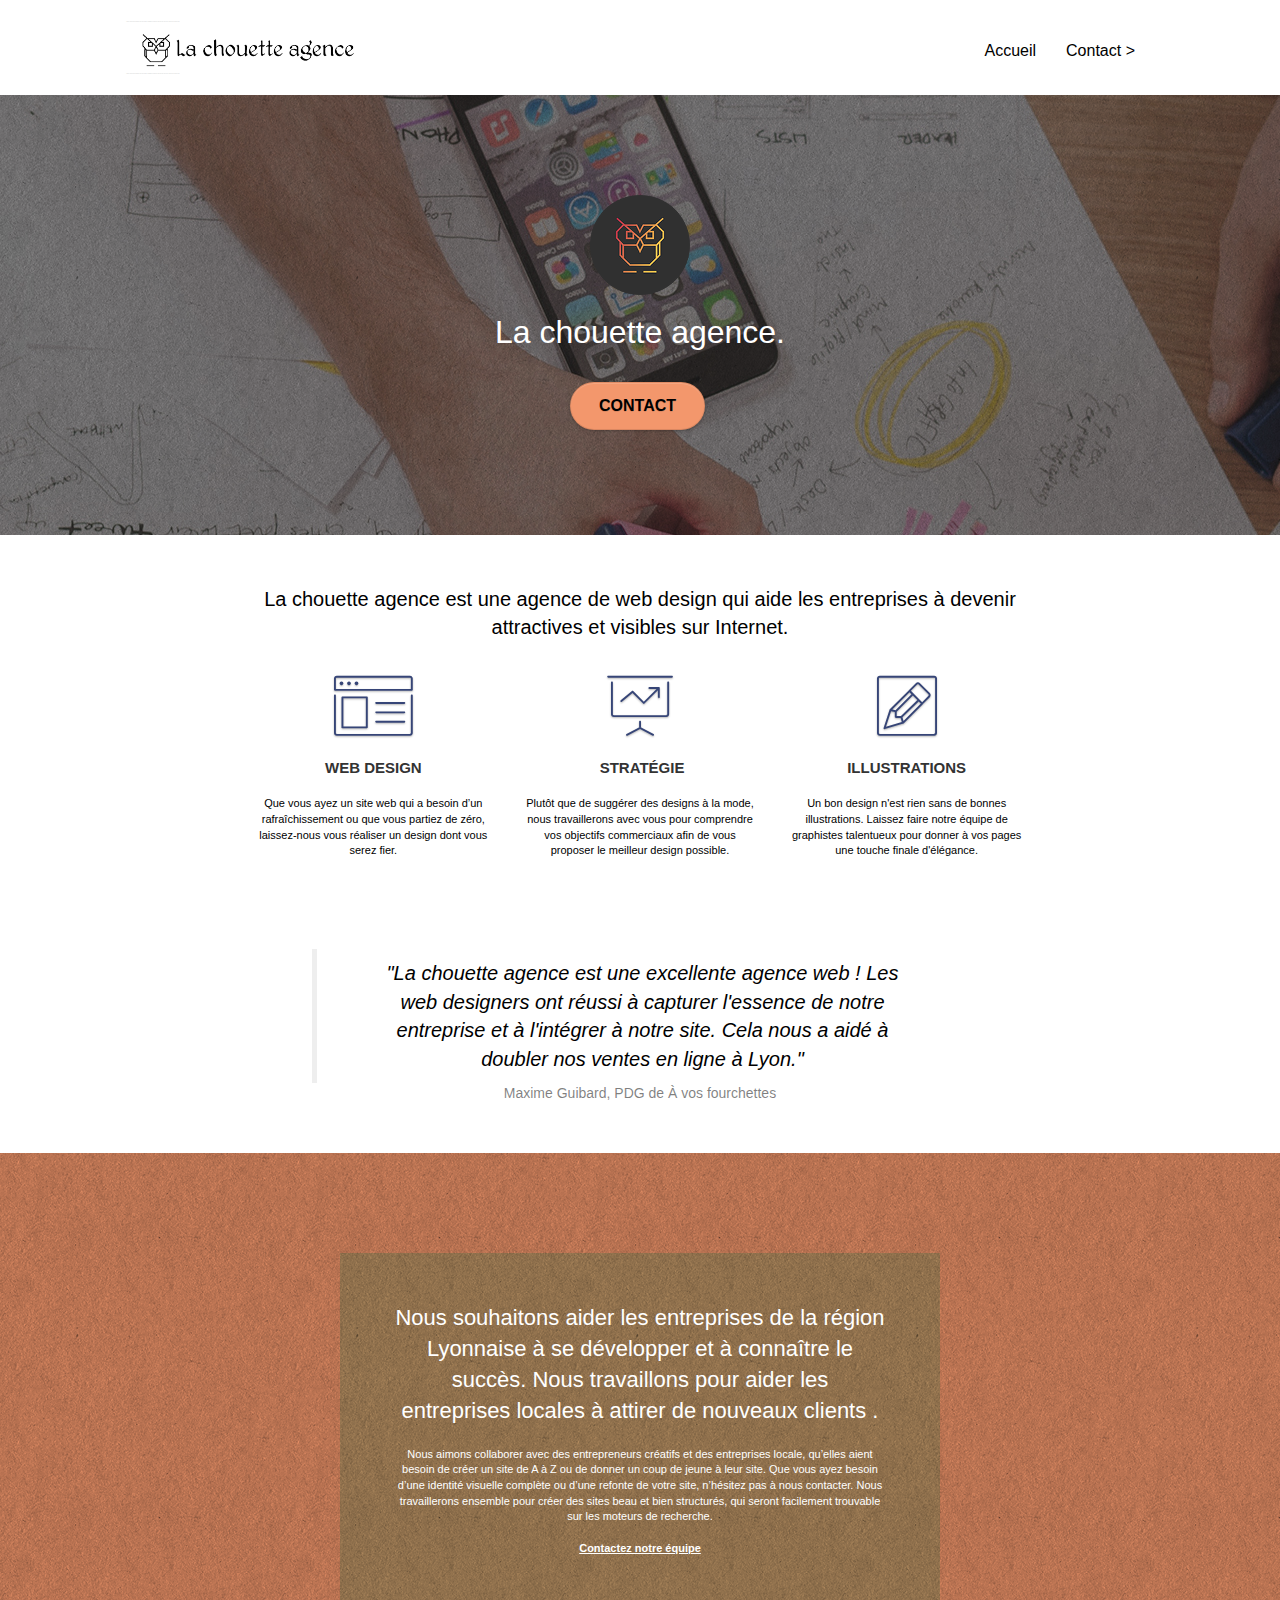
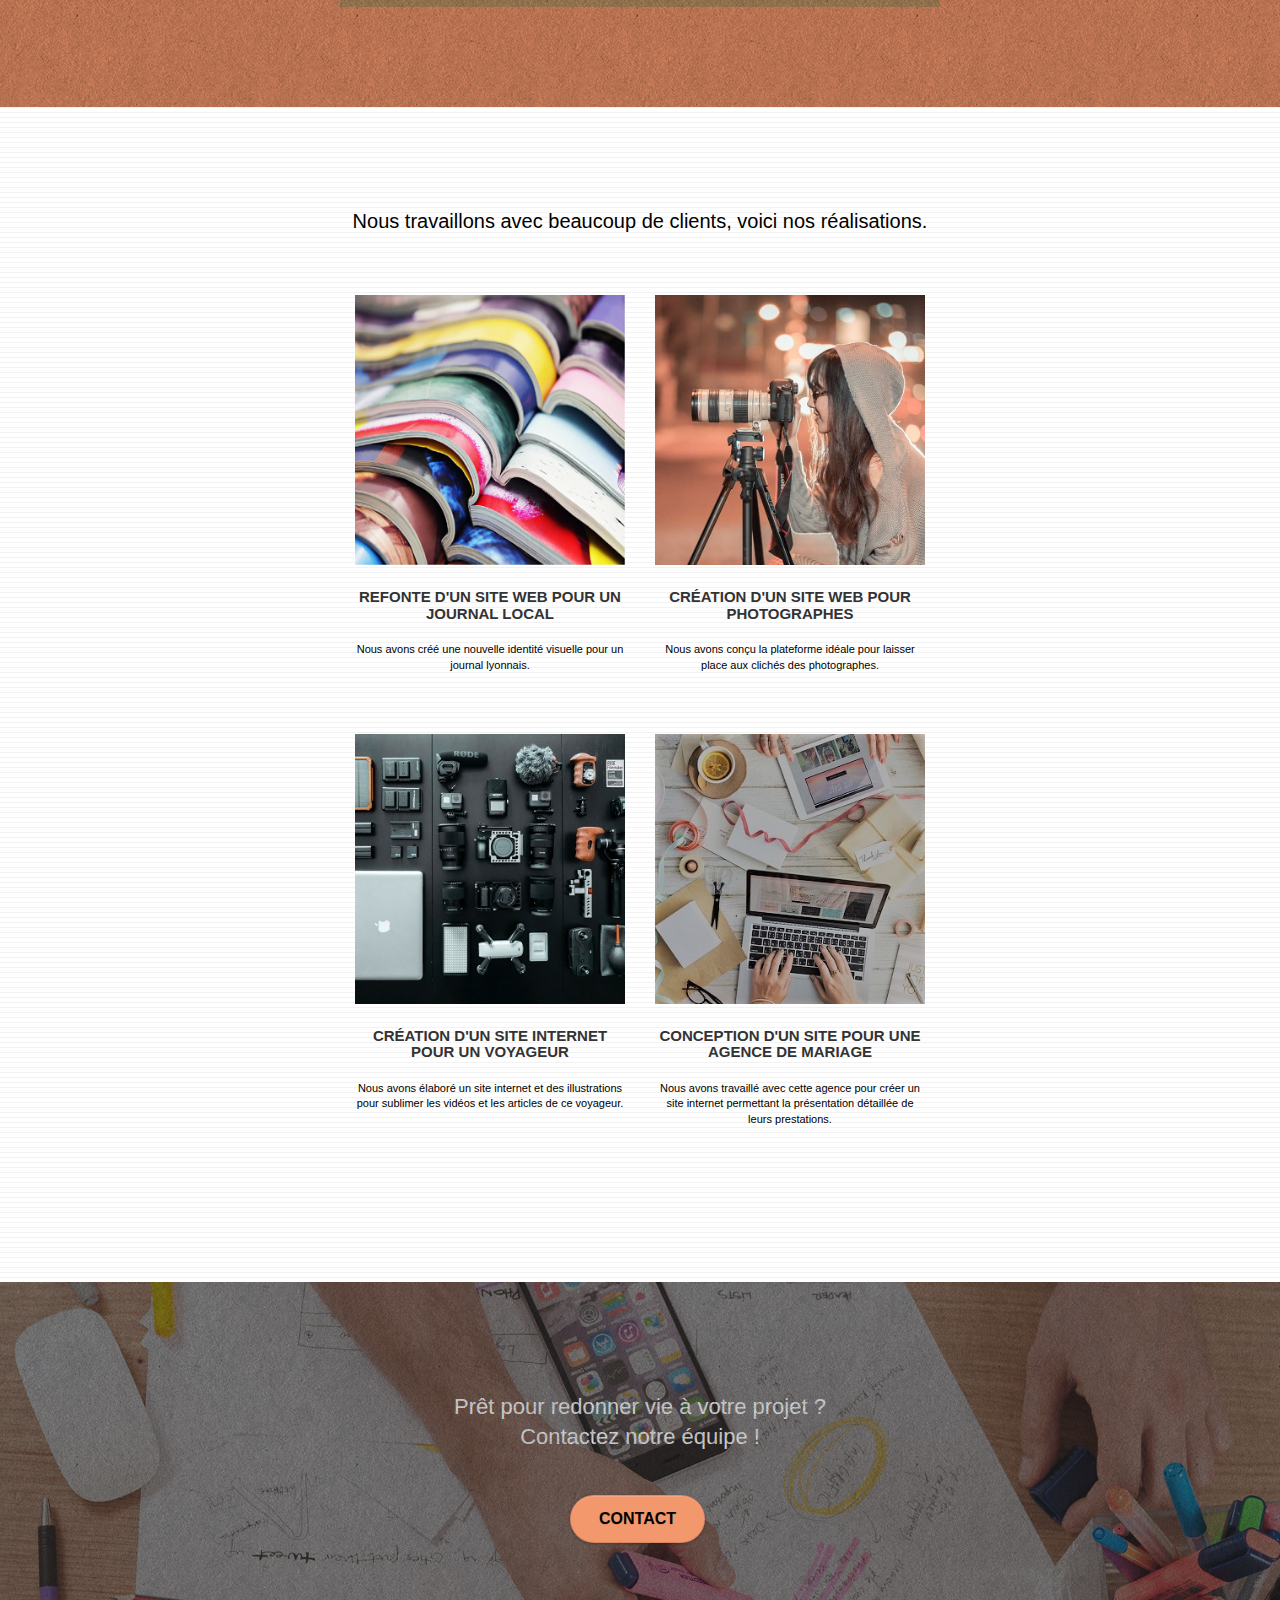
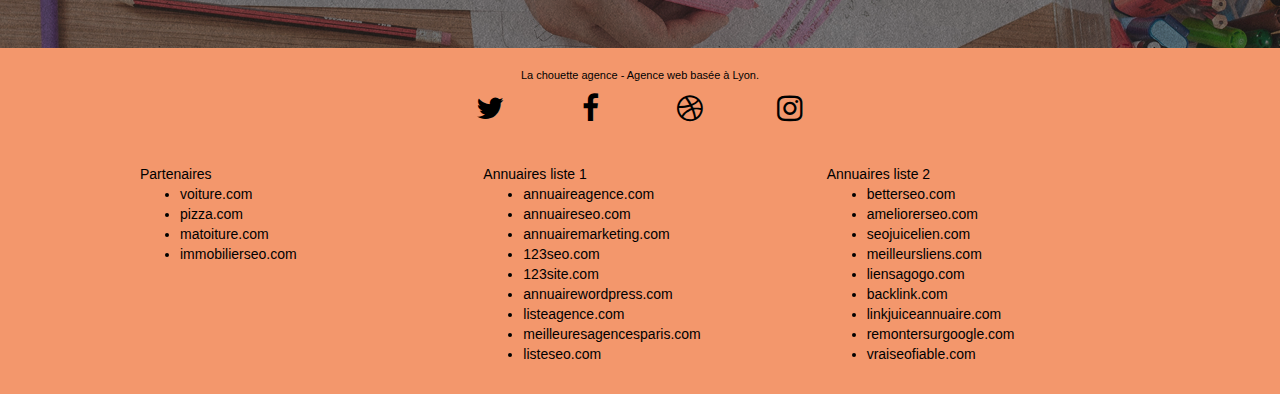
==== index.html @ b91cc6d4 "Correction de contraste entre l'arriere plan et le premier plan" ====
<!doctype html>
<html lang="fr">
<head>
    <meta charset="utf-8">
    <meta name="keywords" content="seo, google, site web, site internet, agence design paris, agence design, agence design,agence design,agence design,agence design,agence design,agence design,agence design,agence design">
    <meta name="description" content="">
    <meta name="viewport" content="width=device-width, initial-scale=1.0, viewport-fit=cover">
    <link rel="shortcut icon" type="image/png" href="favicon.jpg">
    
	<link rel="stylesheet" type="text/css" href="./css/bootstrap.css">
	<link rel="stylesheet" type="text/css" href="style.css">
	<link rel="stylesheet" type="text/css" href="./css/font-awesome.css">
	<link rel="stylesheet" type="text/css" href="./css/et-line.css">
	
    
	<script src="./js/jquery-2.1.0.js"></script>
	<script src="./js/bootstrap.js"></script>
	<script src="./js/blocs.js"></script>
	<script src="./js/jquery.touchSwipe.js" defer></script>
	<script src="./js/gmaps.js"></script>

    <title>Présentation</title>

    
<!-- Analytics -->
 
<!-- Analytics END -->
    
</head>
<body>
<!-- Principal conteneur -->
<div class="page-container">
    
<!-- bloc-0 -->
<div class="bloc bgc-white l-bloc " id="bloc-0">
	<div class="container bloc-sm">

		<nav class="navbar row">
			<div class="navbar-header">
				<div class="keywords" style="color:#cccccc;font-size:1px;">Agence web à paris, stratégie web, web design, illustrations, design de site web, site web, web, internet, site internet, site</div>
				<a class="navbar-brand" href="index.html"><img src="img/la-chouette-agence.png" alt="Logo et titre La chouette agence" height="40" /></a>
				<div class="keywords" style="color:#cccccc;font-size:1px;">Agence web à paris, stratégie web, web design, illustrations, design de site web, site web, web, internet, site internet, site</div>
				<button id="nav-toggle" type="button" class="ui-navbar-toggle navbar-toggle" data-toggle="collapse" data-target=".navbar-1">
					<span class="sr-only">Toggle navigation</span><span class="icon-bar"></span><span class="icon-bar"></span><span class="icon-bar"></span>
				</button>
			</div>
			<div class="collapse navbar-collapse navbar-1 special-dropdown-nav">
				<ul class="site-navigation nav navbar-nav">
					<li>
						<a href="index.html">Accueil</a>
					</li>
					<li>
						<a href="page2.html">Contact &gt;</a>
					</li>
				</ul>
			</div>
		</nav>
	</div>
</div>
<!-- bloc-0 END -->

<!-- bloc-1-presentation -->
<div class="bloc bgc-dark-slate-blue bg-banniere d-bloc bg-t-edge bloc-bg-texture texture-paper b-parallax" id="bloc-1-hero">
	<div class="container bloc-lg">
		<div class="row tight-width-whitespace">
			<div class="col-sm-12">
				<img src="img/logo.png" class="center-block image-resize-mode" alt="Logo : chouette en dégradé orange jaune sur fond noir" />
				<h1 class="text-center hero-bloc-text tc-white ">
					La chouette agence.
				</h1>
				<div class="text-center">
					<a href="page2.html" class="btn btn-lg btn-clean btn-rd cta-hero btn-atomic-tangerine" id="cta-hero">Contact</a>
				</div>
			</div>
		</div>
	</div>
</div>
<!-- bloc-1-presentation END -->

<!-- bloc-2-services -->
<div class="bloc bgc-white l-bloc" id="bloc-2-services">
	<div class="container bloc-md">
		<div class="row">
			<div class="col-sm-12 text-center">
				<p class="text-center text-gras">
					La chouette agence est une agence de web design qui aide les entreprises à devenir attractives et visibles sur Internet.
				</p>
			</div>
		</div>
		<div class="row voffset-lg med-width-whitespace">
			<div class="col-sm-4">
				<div class="text-center">
					<span class="et-icon-browser sm-shadow icon-dark-slate-blue icons icon-lg"></span>
				</div>
				<h3 class="mg-md text-center">
					Web design
				</h3>
				<p class="text-center ">
					Que vous ayez un site web qui a besoin d&rsquo;un rafraîchissement ou que vous partiez de zéro, laissez-nous vous réaliser un design dont vous serez fier.
				</p>
			</div>
			<div class="col-sm-4">
				<div class="text-center">
					<span class="et-icon-presentation sm-shadow icon-dark-slate-blue icons icon-lg"></span>
				</div>
				<h3 class="mg-md text-center">
					&nbsp;Stratégie
				</h3>
				<p class="text-center ">
					Plutôt que de suggérer des designs à la mode, nous travaillerons avec vous pour comprendre vos objectifs commerciaux afin de vous proposer le meilleur design possible.<br>
				</p>
			</div>
			<div class="col-sm-4">
				<div class="text-center">
					<span class="et-icon-edit sm-shadow icon-dark-slate-blue icons icon-lg"></span>
				</div>
				<h3 class="mg-md text-center">
					Illustrations
				</h3>
				<p class="text-center ">
					Un bon design n'est rien sans de bonnes illustrations. Laissez faire notre équipe de graphistes talentueux pour donner à vos pages une touche finale d'élégance.
				</p>
			</div>
		</div>
		<div class="row voffset-lg voffset">
			<figure class="col-xs-12 col-md-8 col-md-offset-2 text-center">
				<blockquote class = "mini">
					<p class="text-gras text-italic">
						"La chouette agence est une excellente agence web ! Les web designers ont réussi à capturer l'essence de notre entreprise et à l'intégrer à notre site. Cela nous a aidé à doubler nos ventes en ligne à Lyon."
					</p>
				</blockquote>
				<figcaption>
					Maxime Guibard, PDG de À vos fourchettes
				</figcaption>
			</figure>
		</div>
	</div>
</div>
<!-- bloc-2-services END -->

<!-- bloc-3-what-i-do -->
<div class="bloc tc-white bgc-atomic-tangerine bg-presentation d-bloc bloc-bg-texture texture-paper b-parallax" id="bloc-3-what-i-do">
	<div class="container bloc-lg">
		<div class="row tight-width-whitespace black-background">
			<div class="col-sm-12">
				<h2 class="mg-md text-center tc-white">
					Nous souhaitons aider les entreprises de la région Lyonnaise à se développer et à connaître le succès. Nous travaillons pour aider les entreprises locales à attirer de nouveaux clients .<br>
				</h2>
				<p class="text-center white">
					Nous aimons collaborer avec des entrepreneurs créatifs et des entreprises locale, qu’elles aient besoin de créer un site de A à Z ou de donner un coup de jeune à leur site. Que vous ayez besoin d’une identité visuelle complète ou d’une refonte de votre site, n’hésitez pas à nous contacter. Nous travaillerons ensemble pour créer des sites beau et bien structurés, qui seront facilement trouvable sur les moteurs de recherche. <br><br><a class="ltc-white bold-link" href="page2.html">Contactez notre équipe</a><br>
				</p>
			</div>
		</div>
	</div>
</div>
<!-- bloc-3-what-i-do END -->

<!-- bloc-4-portfolio -->
<div class="bloc bgc-white bg-lines-h2-bg bg-repeat l-bloc" id="bloc-4-portfolio">
	<div class="container bloc-lg">
		<div class="row">
			<div class="col-sm-12 text-center">
				<p class="text-gras">
					Nous travaillons avec beaucoup de clients, voici nos réalisations.
				</p>
			</div>
		</div>
		<div class="row tight-width-whitespace portfolio-row">
			<div class="col-sm-6">
				<a href="#" data-lightbox="img/1.jpg" data-gallery-id="gallery-1" data-caption="Refonte d'un site web pour un journal local" data-frame="snapshot-lb"><img src="img/1.jpg" alt="Image du site d'un journal représentant des revues ouvertes" class="img-responsive portfolio-thumb" /></a>
				<h3 class="mg-md text-center">
					Refonte d'un site web pour un journal local
				</h3>
				<p class="text-center">
					Nous avons créé une nouvelle identité visuelle pour un journal lyonnais.
				</p>
			</div>
			<div class="col-sm-6">
				<a href="#" data-lightbox="img/2.jpg" data-gallery-id="gallery-1" data-caption="Création d'un site web pour photographes" data-frame="snapshot-lb"><img src="img/2.jpg" class="img-responsive portfolio-thumb" alt="Image d'un site web pour photographes représentant une photograpge prenant un cliché" /></a>
				<h3 class="mg-md text-center">
					Création d'un site web pour photographes
				</h3>
				<p class="text-center">
					Nous avons conçu la plateforme idéale pour laisser place aux clichés des photographes.
				</p>
			</div>
		</div>
		<div class="row tight-width-whitespace portfolio-row">
			<div class="col-sm-6">
				<a href="#" data-lightbox="img/3.jpg" data-gallery-id="gallery-1" data-caption="Création d'un site internet pour un voyageur" data-frame="snapshot-lb"><img src="img/3.jpg" class="img-responsive portfolio-thumb" alt="Image d'un site web pour voyageur représentant une sacoche contenant divers appareils informatiques"/></a>
				<h3 class="mg-md text-center">
					Création d'un site internet pour un voyageur
				</h3>
				<p class="text-center">
					Nous avons élaboré un site internet et des illustrations pour sublimer les vidéos et les articles de ce voyageur.
				</p>
			</div>
			<div class="col-sm-6">
				<a href="#" data-lightbox="img/4.jpg" data-gallery-id="gallery-1" data-caption="Conception d'un site pour une agence de mariage" data-frame="snapshot-lb"><img src="img/4.jpg" class="img-responsive portfolio-thumb" alt="Image d'un site web pour agence de mariage représentant divers objets préparés pour un mariage" /></a>
				<h3 class="mg-md text-center">
					Conception d'un site pour une agence de mariage
				</h3>
				<p class="text-center">
					Nous avons travaillé avec cette agence pour créer un site internet permettant la présentation détaillée de leurs prestations.
				</p>
			</div>
		</div>
	</div>
</div>
<!-- bloc-4-portfolio END -->

<!-- bloc-5-cta -->
<div class="bloc bgc-dark-slate-blue bg-banniere d-bloc bloc-bg-texture texture-paper" id="bloc-5-cta">
	<div class="container bloc-lg">
		<div class="row">
			<h2 class="mg-md text-center tc-white">
				Prêt pour redonner vie à votre projet ?<br>Contactez notre équipe !
			</h2>
			<div class="col-sm-12 text-center">
				<a href="page2.html" class="btn btn-atomic-tangerine btn-clean btn-rd btn-lg cta-hero">Contact</a>
			</div>
		</div>
	</div>
</div>
<!-- bloc-5-cta END -->

<!-- Footer - bloc-8 -->
<div class="bloc bgc-atomic-tangerine d-bloc" id="bloc-8">
	<div class="container bloc-sm">
		<div class="row">
			<div class="col-sm-12">
				<p class="text-center black">
					La chouette agence - Agence web basée à Lyon.<br>
				</p>
				<div class="row row-no-gutters social">
					<div class="col-sm-3">
						<div class="text-center">
							<a class="social" href="index.html"><span class="fa fa-twitter icon-md"></span></a>
						</div>
					</div>
					<div class="col-sm-3">
						<div class="text-center">
							<a class="social" href="index.html"><span class="fa fa-facebook icon-md"></span></a>
						</div>
					</div>
					<div class="col-sm-3">
						<div class="text-center">
							<a class="social" href="index.html"><span class="fa fa-dribbble icon-md"></span></a>
						</div>
					</div>
					<div class="col-sm-3">
						<div class="text-center">
							<a class="social" href="index.html"><span class="fa fa-instagram icon-md"></span></a>
						</div>
					</div>
					<div class="keywords" style="color:#F3976C;">Agence web à paris, stratégie web, web design, illustrations, design de site web, site web, web, internet, site internet, site</div>
				</div>
				<div class="row">
					<div class="col-sm-4">
						Partenaires
							<ul>
								<li><a href="voiture.com">voiture.com</a></li>
								<li><a href="pizza.com">pizza.com</a></li>
								<li><a href="matoiture.com">matoiture.com</a></li>
								<li><a href="immobilierseo.com">immobilierseo.com</a></li>
							</ul>		
					</div>
					<div class="col-sm-4">
						Annuaires liste 1
						<ul>
							<li><a href="annuaireagence.com">annuaireagence.com</a></li>
							<li><a href="annuaireseo.com">annuaireseo.com</a></li>
							<li><a href="annuairemarketing.com">annuairemarketing.com</a></li>
							<li><a href="123seoture.com">123seo.com</a></li>
							<li><a href="123site.com">123site.com</a></li>
							<li><a href="annuairewordpress.com">annuairewordpress.com</a></li>
							<li><a href="listeagence.com">listeagence.com</a></li>
							<li><a href="meilleuresagencesparis.com">meilleuresagencesparis.com</a></li>
							<li><a href="listeseo.com">listeseo.com</a></li>
						</ul>
					</div>
					<div class="col-sm-4">
						Annuaires liste 2
						<ul>
							<li><a href="betterseo.com">betterseo.com</a></li>
							<li><a href="ameliorerseo.com">ameliorerseo.com</a></li>
							<li><a href="seojuicelien.com">seojuicelien.com</a></li>
							<li><a href="meilleursliens.com">meilleursliens.com</a></li>
							<li><a href="liensagogo.com">liensagogo.com</a></li>
							<li><a href="backlink.com">backlink.com</a></li>
							<li><a href="linkjuiceannuaire.com">linkjuiceannuaire.com</a></li>
							<li><a href="remontersurgoogle.com">remontersurgoogle.com</a></li>
							<li><a href="vraiseofiable.com">vraiseofiable.com</a></li>
						</ul>
					</div>
				</div>
			</div>
		</div>
	</div>
</div>
<!-- Footer - bloc-8 END -->

</div>
<!-- Principal conteneur END -->
    

</body>
</html>
---- style.css ----
body {
    margin: 0;
    padding: 0;
    background: #FFF;
    overflow-x: hidden;
    -webkit-font-smoothing: antialiased;
    -moz-osx-font-smoothing: grayscale;
}

a,
button {
    transition: all .3s ease-in-out;
    outline: none!important;
}

a:hover {
    text-decoration: none;
    cursor: pointer;
}

#page-loading-blocs-notifaction {
    position: fixed;
    top: 0;
    bottom: 0;
    width: 100%;
    z-index: 100000;
    background: #FFFFFF url("img/pageload-spinner.gif") no-repeat center center;
}

.bloc {
    width: 100%;
    clear: both;
    background: 50% 50% no-repeat;
    padding: 0 50px;
    -webkit-background-size: cover;
    -moz-background-size: cover;
    -o-background-size: cover;
    background-size: cover;
    position: relative;
}

.bloc .container {
    padding-left: 0;
    padding-right: 0;
}

.bloc-lg {
    padding: 100px 50px;
}

.bloc-md {
    padding: 50px;
}

.bloc-sm {
    padding: 20px 50px;
}

.bg-center,
.bg-l-edge,
.bg-r-edge,
.bg-t-edge,
.bg-b-edge,
.bg-tl-edge,
.bg-bl-edge,
.bg-tr-edge,
.bg-br-edge,
.bg-repeat {
    -webkit-background-size: auto!important;
    -moz-background-size: auto!important;
    -o-background-size: auto!important;
    background-size: auto!important;
}

.bg-repeat {
    background: repeat;
}

.bg-t-edge {
    background: top no-repeat;
}

.bloc-bg-texture::before {
    content: "";
    background-size: 2px 2px;
    position: absolute;
    top: 0;
    bottom: 0;
    left: 0;
    right: 0;
}

.texture-paper::before {
    background: url("img/texture-paper.png");
    background-size: 280px 280px;
}

.b-parallax {
    background-attachment: fixed;
}

.d-bloc {
    color: rgba(0, 0, 0, 1);
}

.d-bloc button:hover {
    color: rgba(255, 255, 255, .9);
}

.d-bloc .icon-round,
.d-bloc .icon-square,
.d-bloc .icon-rounded,
.d-bloc .icon-semi-rounded-a,
.d-bloc .icon-semi-rounded-b {
    border-color: rgba(255, 255, 255, .9);
}

.d-bloc .divider-h span {
    border-color: rgba(255, 255, 255, .2);
}

.d-bloc .a-btn,
.d-bloc .navbar a,
.d-bloc .navbar-brand,
.d-bloc a .icon-sm,
.d-bloc a .icon-md,
.d-bloc a .icon-lg,
.d-bloc a .icon-xl,
.d-bloc h1 a,
.d-bloc h2 a,
.d-bloc h3 a,
.d-bloc h4 a,
.d-bloc h5 a,
.d-bloc h6 a,
.d-bloc p a {
    color: rgba(0, 0, 0, 1);
}

.d-bloc .a-btn:hover,
.d-bloc .navbar a:hover,
.d-bloc .navbar-brand:hover,
.d-bloc a:hover .icon-sm,
.d-bloc a:hover .icon-md,
.d-bloc a:hover .icon-lg,
.d-bloc a:hover .icon-xl,
.d-bloc h1 a:hover,
.d-bloc h2 a:hover,
.d-bloc h3 a:hover,
.d-bloc h4 a:hover,
.d-bloc h5 a:hover,
.d-bloc h6 a:hover,
.d-bloc p a:hover {
    color: rgba(0,28,173,1);
}

.d-bloc .navbar-toggle .icon-bar {
    background: rgba(255, 255, 255, 1);
}

.d-bloc .btn-wire,
.d-bloc .btn-wire:hover {
    color: rgba(255, 255, 255, 1);
    border-color: rgba(255, 255, 255, 1);
}

.d-bloc .panel {
    color: rgba(0, 0, 0, .5);
}

.d-bloc .panel button:hover {
    color: rgba(0, 0, 0, .7);
}

.d-bloc .panel icon {
    border-color: rgba(0, 0, 0, .7);
}

.d-bloc .panel .divider-h span {
    border-color: rgba(0, 0, 0, .1);
}

.d-bloc .panel .a-btn {
    color: rgba(0, 0, 0, .6);
}

.d-bloc .panel .a-btn:hover {
    color: rgba(0, 0, 0, 1);
}

.d-bloc .panel .btn-wire,
.d-bloc .panel .btn-wire:hover {
    color: rgba(0, 0, 0, .7);
    border-color: rgba(0, 0, 0, .3);
}

.d-bloc .panel,
.l-bloc {
    color: rgba(0, 0, 0, .5);
}

.d-bloc .panel button:hover,
.l-bloc button:hover {
    color: rgba(0, 0, 0, .7);
}

.l-bloc .icon-round,
.l-bloc .icon-square,
.l-bloc .icon-rounded,
.l-bloc .icon-semi-rounded-a,
.l-bloc .icon-semi-rounded-b {
    border-color: rgba(0, 0, 0, .7);
}

.d-bloc .panel .divider-h span,
.l-bloc .divider-h span {
    border-color: rgba(0, 0, 0, .1);
}

.d-bloc .panel .a-btn,
.l-bloc .a-btn,
.l-bloc .navbar a,
.l-bloc .navbar-brand,
.l-bloc a .icon-sm,
.l-bloc a .icon-md,
.l-bloc a .icon-lg,
.l-bloc a .icon-xl,
.l-bloc h1 a,
.l-bloc h2 a,
.l-bloc h3 a,
.l-bloc h4 a,
.l-bloc h5 a,
.l-bloc h6 a,
.l-bloc p a {
    color: rgba(0, 0, 0, .6);
}

.d-bloc .panel .a-btn:hover,
.l-bloc .a-btn:hover,
.l-bloc .navbar a:hover,
.l-bloc .navbar-brand:hover,
.l-bloc a:hover .icon-sm,
.l-bloc a:hover .icon-md,
.l-bloc a:hover .icon-lg,
.l-bloc a:hover .icon-xl,
.l-bloc h1 a:hover,
.l-bloc h2 a:hover,
.l-bloc h3 a:hover,
.l-bloc h4 a:hover,
.l-bloc h5 a:hover,
.l-bloc h6 a:hover,
.l-bloc p a:hover {
    color: rgba(0, 0, 0, 1);
}

.l-bloc .navbar-toggle .icon-bar {
    color: rgba(0, 0, 0, .6);
}

.d-bloc .panel .btn-wire,
.d-bloc .panel .btn-wire:hover,
.l-bloc .btn-wire,
.l-bloc .btn-wire:hover {
    color: rgba(0, 0, 0, .7);
    border-color: rgba(0, 0, 0, .3);
}

.voffset {
    margin-top: 30px;
}

.voffset-lg {
    margin-top: 80px;
}

.row-no-gutters {
    margin-right: 0;
    margin-left: 0;
}

.row.row-no-gutters > [class^="col-"],
.row.row-no-gutters > [class*=" col-"] {
    padding-right: 0;
    padding-left: 0;
}

#bloc-1-hero h1 {
    font-size: 32px;
}

.navbar {
    margin-bottom: 0;
    z-index: 1;
}

.navbar-brand {
    height: auto;
    padding: 3px 15px;
    font-size: 25px;
    font-weight: normal;
    font-weight: 600;
    line-height: 44px;
}

.navbar-brand img {
    max-height: 200px;
    margin: 0 5px 0 0;
    display: inline;
}

.navbar-brand img[src$=svg] {
    min-width: 100px;
}

.nav-center .navbar-brand img {
    margin: 0;
}

.navbar .nav {
    padding-top: 2px;
    margin-right: -16px;
    float: right;
    z-index: 1;
}

.nav > li {
    float: left;
    margin-top: 4px;
    font-size: 16px;
}

.navbar-nav .open .dropdown-menu > li > a {
    text-align: inherit;
}

.nav > li a:hover,
.nav > li a:focus {
    background: transparent;
}

.navbar-toggle {
    margin: 10px 10px 0 0;
    border: 0px;
}

.navbar-toggle:hover {
    background: transparent!important;
}

.navbar-toggle .icon-bar {
    background-color: rgba(0, 0, 0, .5);
    width: 26px;
}

.nav-invert .navbar .nav {
    float: left;
}

.nav-invert .navbar-header,
.nav-invert .navbar-brand {
    float: right;
    position: relative;
    z-index: 2;
}

@media (min-width: 768px) {
    .site-navigation {
        position: absolute;
        top: 50%;
        right: 20px;
        transform: translate(0, -50%);
        -webkit-transform: translateY(-50%);
    }
    .nav > li .dropdown-menu a,
    .nav > li .dropdown-menu a:hover {
        color: #484848;
    }
    .nav-invert .site-navigation {
        left: 0;
        right: 0;
    }
    .nav-center {
        text-align: center;
    }
    .nav-center .navbar-header {
        width: 100%;
    }
    .nav-center .navbar-header,
    .nav-center .navbar-brand,
    .nav-center .nav > li {
        float: none;
        display: inline-block;
    }
    .nav-center .site-navigation {
        position: relative;
        width: 100%;
        right: 0;
        margin-right: 0px;
        margin-top: 20px;
    }
    .nav-center.mini-nav .navbar-toggle {
        float: none;
        margin: 10px auto 0;
    }
}

.nav > li > .dropdown a {
    background: none!important;
    display: block;
    padding: 14px 15px;
}

nav .caret {
    margin: 0 5px;
}

.dropdown-menu .dropdown-menu {
    top: -8px;
    left: 100%;
}

.dropdown-menu .dropmenu-flow-right {
    top: 100%;
    left: 0;
    margin-left: -1px;
    border-top-left-radius: 0;
    border-top-right-radius: 0;
}

.dropdown-menu .dropdown span {
    border: 4px solid black;
    border-top-color: transparent;
    border-right-color: transparent;
    border-bottom-color: transparent;
    margin: 6px -5px 0 0!important;
    float: right;
}

.mg-md {
    margin-top: 10px;
    margin-bottom: 20px;
}

.mg-lg {
    margin-top: 10px;
    margin-bottom: 40px;
}

.btn {
    margin: 0 5px 5px 0;
}

.btn.pull-right {
    margin: 0 0 5px 5px;
}

.btn-d,
.btn-d:hover,
.btn-d:focus {
    color: #FFF;
    background: rgba(0, 0, 0, .3);
}

button {
    outline: none!important;
}

.btn-rd {
    border-radius: 40px;
}

.btn-clean {
    border: 1px solid rgba(0, 0, 0, .08);
    border-bottom-color: rgba(0, 0, 0, .1);
    text-shadow: 0 1px 0 rgba(0, 0, 1, .1);
    box-shadow: 0 1px 3px rgba(0, 0, 1, .25), inset 0 1px 0 0 rgba(255, 255, 255, .15);
}

.icon-md {
    font-size: 30px!important;
}

.icon-lg {
    font-size: 60px!important;
}

.sm-shadow {
    text-shadow: 0 1px 2px rgba(0, 0, 0, .3);
}

.panel-sq,
.panel-sq .panel-heading,
.panel-sq .panel-footer {
    border-radius: 0;
}

.panel-rd {
    border-radius: 30px;
}

.panel-rd .panel-heading {
    border-radius: 29px 29px 0 0;
}

.panel-rd .panel-footer {
    border-radius: 0 0 29px 29px;
}

.form-control {
    border-color: rgba(0, 0, 0, .1);
    box-shadow: none;
}

.scrollToTop {
    width: 40px;
    height: 40px;
    position: fixed;
    bottom: 20px;
    right: 20px;
    opacity: 0;
    z-index: 500;
    transition: all .3s ease-in-out;
}

.scrollToTop span {
    margin-top: 6px;
}

.showScrollTop {
    font-size: 14px;
    opacity: 1;
}

a[data-lightbox] {
    position: relative;
    display: block;
    text-align: center;
}

a[data-lightbox]:hover::before {
    content: "+";
    font-family: "HelveticaNeue-Light", "Helvetica Neue Light", "Helvetica Neue", Helvetica, Arial;
    font-size: 32px;
    width: 50px;
    height: 50px;
    margin-left: -25px;
    border-radius: 50%;
    background: rgba(0, 0, 0, .6);
    color: #FFF;
    font-weight: 100;
    z-index: 1;
    position: absolute;
    top: 50%;
    transform: translateY(-50%);
    -webkit-transform: translateY(-50%);
}

a[data-lightbox]:hover img {
    opacity: 0.6;
    -webkit-animation-fill-mode: none;
    animation-fill-mode: none;
}

#lightbox-modal {
    display: flex;
    align-items: center;
}

#lightbox-modal .modal-dialog {
    width: 90%;
    max-width: 900px;
    margin: 0 auto 0;
}

#lightbox-modal .modal-dialog img {
    max-height: 90vh;
    margin: 0 auto;
}

.lightbox-caption {
    padding: 20px;
    color: #FFF;            
    background: rgba(0, 0, 0, .5);
    position: absolute;
    left: 15px;
    right: 15px;
    bottom: 5px;
}

.close-lightbox {
    color: #FFF;
    font-size: 30px;
    position: absolute;
    top: 20px;
    right: 20px;
    z-index: 20;
    background: rgba(0, 0, 0, .5);
    border: none;
    line-height: 30px;
    padding: 0 9px 5px;
    opacity: 0.3;
}

.close-lightbox:hover,
.next-lightbox:hover,
.prev-lightbox:hover {
    opacity: 1.0;
    color: #FFF;
}

.next-lightbox,
.prev-lightbox {
    font-size: 20px;
    color: rgba(255, 255, 255, .9);
    background: rgba(0, 0, 0, .5);
    transition: all .2s ease-in-out;
    position: absolute;
    top: 45%;
    z-index: 1;
    opacity: 0.4;
}

.next-lightbox {
    padding: 6px 8px 1px 13px;
    right: 25px;
}

.prev-lightbox {
    padding: 6px 13px 1px 10px;
    left: 25px;
}

.snapshot-lb .modal-body {
    padding-bottom: 45px;
}

.snapshot-lb .lightbox-caption {
    padding: 0;
    color: rgba(0, 0, 0, .5);
    background: none;
}

h1,
h2,
h3,
h4,
h5,
h6,
p,
label,
.btn,
a {
    font-family: "helvetica";
    font-weight: 400;
    color: #000000!important;
}

.container {
    max-width: 1000px;
}
.text-gras{
    font-family: "helvetica";
    font-weight: 400;
    color: #575757;
    font-size:20px;
    padding-left:10%;
    padding-right: 10%;
}
.text-italic{
    font-style: italic;
    padding-left: 5%;
    padding-right: 5%;
}
.mini{
    margin-bottom: 0;
}

.hero-bloc-text {
    font-size: 38px;
}

.hero-bloc-text-sub {
    font-size: 36px;
}

.statement-bloc-text {
    line-height: 26px;
    font-style: italic;
    font-size: 20px;
    text-align: center;
    font-weight: lighter;
    max-width: 520px;
    margin: auto auto auto auto;
}

p {
    font-size: 11px;
}

.tight-width-whitespace {
    max-width: 600px;
    margin: auto auto auto auto;
}

.h1 {
    font-size: 20px;
    font-family: "Open Sans";
}

.cta-hero {
    margin-top: 22px;
    color: #FFFFFF!important;
    text-transform: uppercase;
    padding: 12px 28px 12px 28px;
    font-size: 16px;
    font-weight: 700;
}

.social {
    max-width: 400px;
    margin: auto auto auto auto;
}

h2 {
    font-size: 22px;
    line-height: 1.4em;
}

h3 {
    font-size: 15px;
    text-transform: uppercase;
    font-weight: 700;
    color: #333333!important;
}

.med-width-whitespace {
    max-width: 800px;
    margin: auto auto auto auto;
    box-shadow: 0px 0px 0px #000000;
}

h1 {
    color: #333333!important;
}

h4 {
    color: #333333!important;
}

.icons {
    margin-bottom: 14px;
    margin-top: 24px;
}

.white {
    color: #FFFFFF!important;
}

.black{
    color: : #000000;
}

.portfolio-thumb {
    margin-bottom: 24px;
}

.portfolio-row {
    margin-bottom: 44px;
    margin-top: 50px;
}

.avatar {
    box-shadow: 0px 4px 9px rgba(0, 0, 0, 0.3);
}

.black-background {
    background-color: rgba(165, 147, 99, 0.7);
    padding: 40px 40px 40px 40px;
}

.bold-link {
    font-weight: 900;
    text-decoration: underline!important;
}

.bgc-white {
    background-color: #FFFFFF;
}

.bgc-dark-slate-blue {
    background-color: #364577;
}

.bgc-atomic-tangerine {
    background-color: #F3976C;
}

.tc-white {
    color: #FFFFFF!important;
}

.tc-black{
    color:#000000;
}

.btn-atomic-tangerine {
    background: #F3976C;
    color: #000000!important;
}

.btn-atomic-tangerine:hover {
    background: #C27956!important;
    color: #000000!important;
}

.ltc-white {
    color: #FFFFFF!important;
}

.ltc-white:hover {
    color: #cccccc!important;
}

.ltc-atomic-tangerine {
    color: #F3976C!important;
}

.ltc-atomic-tangerine:hover {
    color: #c27956!important;
}

.icon-dark-slate-blue {
    color: #364577!important;
    border-color: #364577!important;
}

.bg-dots-bg {
    background-image: url("img/dots-bg.png");
}

.bg-lines-h2-bg {
    background-image: url("img/lines-h2-bg.png");
}

.bg-banniere {
    background-image: url("img/la-chouette-agence-banniere.jpg");
}

.bg-presentation {
    background-image: url("img/image-de-presentation.jpg");
}

@media (max-width: 1024px) {
    .bloc {
        padding-left: 20px;
        padding-right: 20px;
    }
    .bloc.full-width-bloc,
    .bloc-tile-2.full-width-bloc .container,
    .bloc-tile-3.full-width-bloc .container,
    .bloc-tile-4.full-width-bloc .container {
        padding-left: 0;
        padding-right: 0;
    }
}

@media (max-width: 992px) and (min-width: 768px) {
    .navbar .nav {
        max-width: 80%
    }
    .nav-center.navbar .nav {
        max-width: 100%
    }
}

@media only screen and (min-device-width: 768px) and (max-device-width: 1024px) and (orientation: landscape) {
    .b-parallax {
        background-attachment: scroll;
    }
}

@media only screen and (min-device-width: 1024px) and (max-device-width: 1366px) and (-webkit-min-device-pixel-ratio: 1.5) {
    .b-parallax {
        background-attachment: scroll;
    }
}

@media (max-width: 991px) {
    .container {
        width: 100%;
    }
    .b-parallax {
        background-attachment: scroll;
    }
    .page-container,
    #hero-bloc {
        overflow-x: hidden;
        position: relative;
    }
    .bloc {
        padding-left: constant(safe-area-inset-left);
        padding-right: constant(safe-area-inset-right);
    }
    .bloc-group,
    .bloc-group .bloc {
        display: block;
        width: 100%;
    }
    .bloc-fill-screen .fill-bloc-top-edge,
    .bloc-fill-screen .fill-bloc-bottom-edge {
        padding: 0 20px;
        padding-left: constant(safe-area-inset-left);
        padding-right: constant(safe-area-inset-right);
    }
}

@media (max-width: 767px) {
    .page-container {
        overflow-x: hidden;
        position: relative;
    }
    h1,
    h2,
    h3,
    h4,
    h5,
    h6,
    p,
    #disqus_thread {
        padding-left: 10px!important;
        padding-right: 10px!important;
    }
    .b-parallax {
        background-attachment: scroll;
    }
    .navbar .nav {
        padding-top: 0;
        border-top: 1px solid rgba(0, 0, 0, .2);
        float: none!important;
    }
    .navbar.row {
        margin-left: 0;
        margin-right: 0;
    }
    .site-navigation {
        position: inherit;
        transform: none;
        -webkit-transform: none;
        -ms-transform: none;
    }
    .nav > li {
        margin-top: 0;
        border-bottom: 1px solid rgba(0, 0, 0, .1);
        background: rgba(0, 0, 0, .05);
        text-align: left;
        padding-left: 15px;
        width: 100%;
    }
    .nav > li:hover {
        background: rgba(0, 0, 0, .08);
    }
    .dropdown .dropdown a .caret {
        float: none;
        margin: 5px 0 0 10px!important;
        border: 4px solid black;
        border-bottom-color: transparent;
        border-right-color: transparent;
        border-left-color: transparent;
    }
    #hero-bloc .navbar .nav {
        background: rgba(0, 0, 0, .8);
    }
    #hero-bloc .navbar .nav a {
        color: rgba(255, 255, 255, .6);
    }
    .hero {
        padding: 50px 0;
    }
    .hero-nav {
        left: -1px;
        right: -1px;
    }
    .navbar-collapse {
        padding: 0;
        overflow-x: hidden;
        -webkit-box-shadow: none;
        box-shadow: none;
    }
    .navbar-brand img {
        max-height: 40px;
        width: auto;
    }
    .nav-invert .navbar-header {
        float: none;
        width: 100%;
    }
    .nav-invert .navbar-toggle {
        float: left;
        margin-left: 10px;
    }
    .bloc {
        padding-left: 0;
        padding-right: 0;
    }
    .bloc-xxl,
    .bloc-xl,
    .bloc-lg {
        padding: 40px 0;
    }
    .bloc-sm,
    .bloc-md {
        padding-left: 0;
        padding-right: 0;
    }
    .bloc-tile-2 .container,
    .bloc-tile-3 .container,
    .bloc-tile-4 .container,
    .bloc-fill-screen .fill-bloc-top-edge,
    .bloc-fill-screen .fill-bloc-bottom-edge {
        padding-left: 0;
        padding-right: 0;
    }
    .a-block {
        padding: 0 10px;
    }
    .btn-dwn {
        display: none;
    }
    .voffset {
        margin-top: 5px;
    }
    .voffset-md {
        margin-top: 20px;
    }
    .voffset-lg {
        margin-top: 30px;
    }
    form {
        padding: 5px;
    }
    .close-lightbox {
        display: inline-block;
    }
    .blocsapp-device-iphone5 {
        background-size: 216px 425px;
        padding-top: 60px;
        width: 216px;
        height: 425px;
    }
    .blocsapp-device-iphone5 img {
        width: 180px;
        height: 320px;
    }
}

@media (max-width: 400px) {
    .bloc {
        padding-left: 0;
        padding-right: 0;
    }
}

@media (max-width: 767px) {
    .bloc-mob-center-text {
        text-align: center;
    }
}
---- css/et-line.css ----
@font-face {
    font-family: et-line;
    src: url(../fonts/et-line.eot);
    src: url(../fonts/et-line.eot?#iefix) format('embedded-opentype'), url(../fonts/et-line.woff) format('woff'), url(../fonts/et-line.ttf) format('truetype'), url(../fonts/et-line.svg#et-line) format('svg');
    font-weight: 400;
    font-style: normal
}

.et-icon-adjustments,
.et-icon-alarmclock,
.et-icon-anchor,
.et-icon-aperture,
.et-icon-attachment,
.et-icon-bargraph,
.et-icon-basket,
.et-icon-beaker,
.et-icon-bike,
.et-icon-book-open,
.et-icon-briefcase,
.et-icon-browser,
.et-icon-calendar,
.et-icon-camera,
.et-icon-caution,
.et-icon-chat,
.et-icon-circle-compass,
.et-icon-clipboard,
.et-icon-clock,
.et-icon-cloud,
.et-icon-compass,
.et-icon-desktop,
.et-icon-dial,
.et-icon-document,
.et-icon-documents,
.et-icon-download,
.et-icon-dribbble,
.et-icon-edit,
.et-icon-envelope,
.et-icon-expand,
.et-icon-facebook,
.et-icon-flag,
.et-icon-focus,
.et-icon-gears,
.et-icon-genius,
.et-icon-gift,
.et-icon-global,
.et-icon-globe,
.et-icon-googleplus,
.et-icon-grid,
.et-icon-happy,
.et-icon-hazardous,
.et-icon-heart,
.et-icon-hotairballoon,
.et-icon-hourglass,
.et-icon-key,
.et-icon-laptop,
.et-icon-layers,
.et-icon-lifesaver,
.et-icon-lightbulb,
.et-icon-linegraph,
.et-icon-linkedin,
.et-icon-lock,
.et-icon-magnifying-glass,
.et-icon-map,
.et-icon-map-pin,
.et-icon-megaphone,
.et-icon-mic,
.et-icon-mobile,
.et-icon-newspaper,
.et-icon-notebook,
.et-icon-paintbrush,
.et-icon-paperclip,
.et-icon-pencil,
.et-icon-phone,
.et-icon-picture,
.et-icon-pictures,
.et-icon-piechart,
.et-icon-presentation,
.et-icon-pricetags,
.et-icon-printer,
.et-icon-profile-female,
.et-icon-profile-male,
.et-icon-puzzle,
.et-icon-quote,
.et-icon-recycle,
.et-icon-refresh,
.et-icon-ribbon,
.et-icon-rss,
.et-icon-sad,
.et-icon-scissors,
.et-icon-scope,
.et-icon-search,
.et-icon-shield,
.et-icon-speedometer,
.et-icon-strategy,
.et-icon-streetsign,
.et-icon-tablet,
.et-icon-target,
.et-icon-telescope,
.et-icon-toolbox,
.et-icon-tools,
.et-icon-tools-2,
.et-icon-trophy,
.et-icon-tumblr,
.et-icon-twitter,
.et-icon-upload,
.et-icon-video,
.et-icon-wallet,
.et-icon-wine {
    font-family: et-line;
    speak: none;
    font-style: normal;
    font-weight: 400;
    font-variant: normal;
    text-transform: none;
    line-height: 1;
    -webkit-font-smoothing: antialiased;
    -moz-osx-font-smoothing: grayscale;
    display: inline-block
}

.et-icon-mobile:before {
    content: "\e000"
}

.et-icon-laptop:before {
    content: "\e001"
}

.et-icon-desktop:before {
    content: "\e002"
}

.et-icon-tablet:before {
    content: "\e003"
}

.et-icon-phone:before {
    content: "\e004"
}

.et-icon-document:before {
    content: "\e005"
}

.et-icon-documents:before {
    content: "\e006"
}

.et-icon-search:before {
    content: "\e007"
}

.et-icon-clipboard:before {
    content: "\e008"
}

.et-icon-newspaper:before {
    content: "\e009"
}

.et-icon-notebook:before {
    content: "\e00a"
}

.et-icon-book-open:before {
    content: "\e00b"
}

.et-icon-browser:before {
    content: "\e00c"
}

.et-icon-calendar:before {
    content: "\e00d"
}

.et-icon-presentation:before {
    content: "\e00e"
}

.et-icon-picture:before {
    content: "\e00f"
}

.et-icon-pictures:before {
    content: "\e010"
}

.et-icon-video:before {
    content: "\e011"
}

.et-icon-camera:before {
    content: "\e012"
}

.et-icon-printer:before {
    content: "\e013"
}

.et-icon-toolbox:before {
    content: "\e014"
}

.et-icon-briefcase:before {
    content: "\e015"
}

.et-icon-wallet:before {
    content: "\e016"
}

.et-icon-gift:before {
    content: "\e017"
}

.et-icon-bargraph:before {
    content: "\e018"
}

.et-icon-grid:before {
    content: "\e019"
}

.et-icon-expand:before {
    content: "\e01a"
}

.et-icon-focus:before {
    content: "\e01b"
}

.et-icon-edit:before {
    content: "\e01c"
}

.et-icon-adjustments:before {
    content: "\e01d"
}

.et-icon-ribbon:before {
    content: "\e01e"
}

.et-icon-hourglass:before {
    content: "\e01f"
}

.et-icon-lock:before {
    content: "\e020"
}

.et-icon-megaphone:before {
    content: "\e021"
}

.et-icon-shield:before {
    content: "\e022"
}

.et-icon-trophy:before {
    content: "\e023"
}

.et-icon-flag:before {
    content: "\e024"
}

.et-icon-map:before {
    content: "\e025"
}

.et-icon-puzzle:before {
    content: "\e026"
}

.et-icon-basket:before {
    content: "\e027"
}

.et-icon-envelope:before {
    content: "\e028"
}

.et-icon-streetsign:before {
    content: "\e029"
}

.et-icon-telescope:before {
    content: "\e02a"
}

.et-icon-gears:before {
    content: "\e02b"
}

.et-icon-key:before {
    content: "\e02c"
}

.et-icon-paperclip:before {
    content: "\e02d"
}

.et-icon-attachment:before {
    content: "\e02e"
}

.et-icon-pricetags:before {
    content: "\e02f"
}

.et-icon-lightbulb:before {
    content: "\e030"
}

.et-icon-layers:before {
    content: "\e031"
}

.et-icon-pencil:before {
    content: "\e032"
}

.et-icon-tools:before {
    content: "\e033"
}

.et-icon-tools-2:before {
    content: "\e034"
}

.et-icon-scissors:before {
    content: "\e035"
}

.et-icon-paintbrush:before {
    content: "\e036"
}

.et-icon-magnifying-glass:before {
    content: "\e037"
}

.et-icon-circle-compass:before {
    content: "\e038"
}

.et-icon-linegraph:before {
    content: "\e039"
}

.et-icon-mic:before {
    content: "\e03a"
}

.et-icon-strategy:before {
    content: "\e03b"
}

.et-icon-beaker:before {
    content: "\e03c"
}

.et-icon-caution:before {
    content: "\e03d"
}

.et-icon-recycle:before {
    content: "\e03e"
}

.et-icon-anchor:before {
    content: "\e03f"
}

.et-icon-profile-male:before {
    content: "\e040"
}

.et-icon-profile-female:before {
    content: "\e041"
}

.et-icon-bike:before {
    content: "\e042"
}

.et-icon-wine:before {
    content: "\e043"
}

.et-icon-hotairballoon:before {
    content: "\e044"
}

.et-icon-globe:before {
    content: "\e045"
}

.et-icon-genius:before {
    content: "\e046"
}

.et-icon-map-pin:before {
    content: "\e047"
}

.et-icon-dial:before {
    content: "\e048"
}

.et-icon-chat:before {
    content: "\e049"
}

.et-icon-heart:before {
    content: "\e04a"
}

.et-icon-cloud:before {
    content: "\e04b"
}

.et-icon-upload:before {
    content: "\e04c"
}

.et-icon-download:before {
    content: "\e04d"
}

.et-icon-target:before {
    content: "\e04e"
}

.et-icon-hazardous:before {
    content: "\e04f"
}

.et-icon-piechart:before {
    content: "\e050"
}

.et-icon-speedometer:before {
    content: "\e051"
}

.et-icon-global:before {
    content: "\e052"
}

.et-icon-compass:before {
    content: "\e053"
}

.et-icon-lifesaver:before {
    content: "\e054"
}

.et-icon-clock:before {
    content: "\e055"
}

.et-icon-aperture:before {
    content: "\e056"
}

.et-icon-quote:before {
    content: "\e057"
}

.et-icon-scope:before {
    content: "\e058"
}

.et-icon-alarmclock:before {
    content: "\e059"
}

.et-icon-refresh:before {
    content: "\e05a"
}

.et-icon-happy:before {
    content: "\e05b"
}

.et-icon-sad:before {
    content: "\e05c"
}

.et-icon-facebook:before {
    content: "\e05d"
}

.et-icon-twitter:before {
    content: "\e05e"
}

.et-icon-googleplus:before {
    content: "\e05f"
}

.et-icon-rss:before {
    content: "\e060"
}

.et-icon-tumblr:before {
    content: "\e061"
}

.et-icon-linkedin:before {
    content: "\e062"
}

.et-icon-dribbble:before {
    content: "\e063"
}
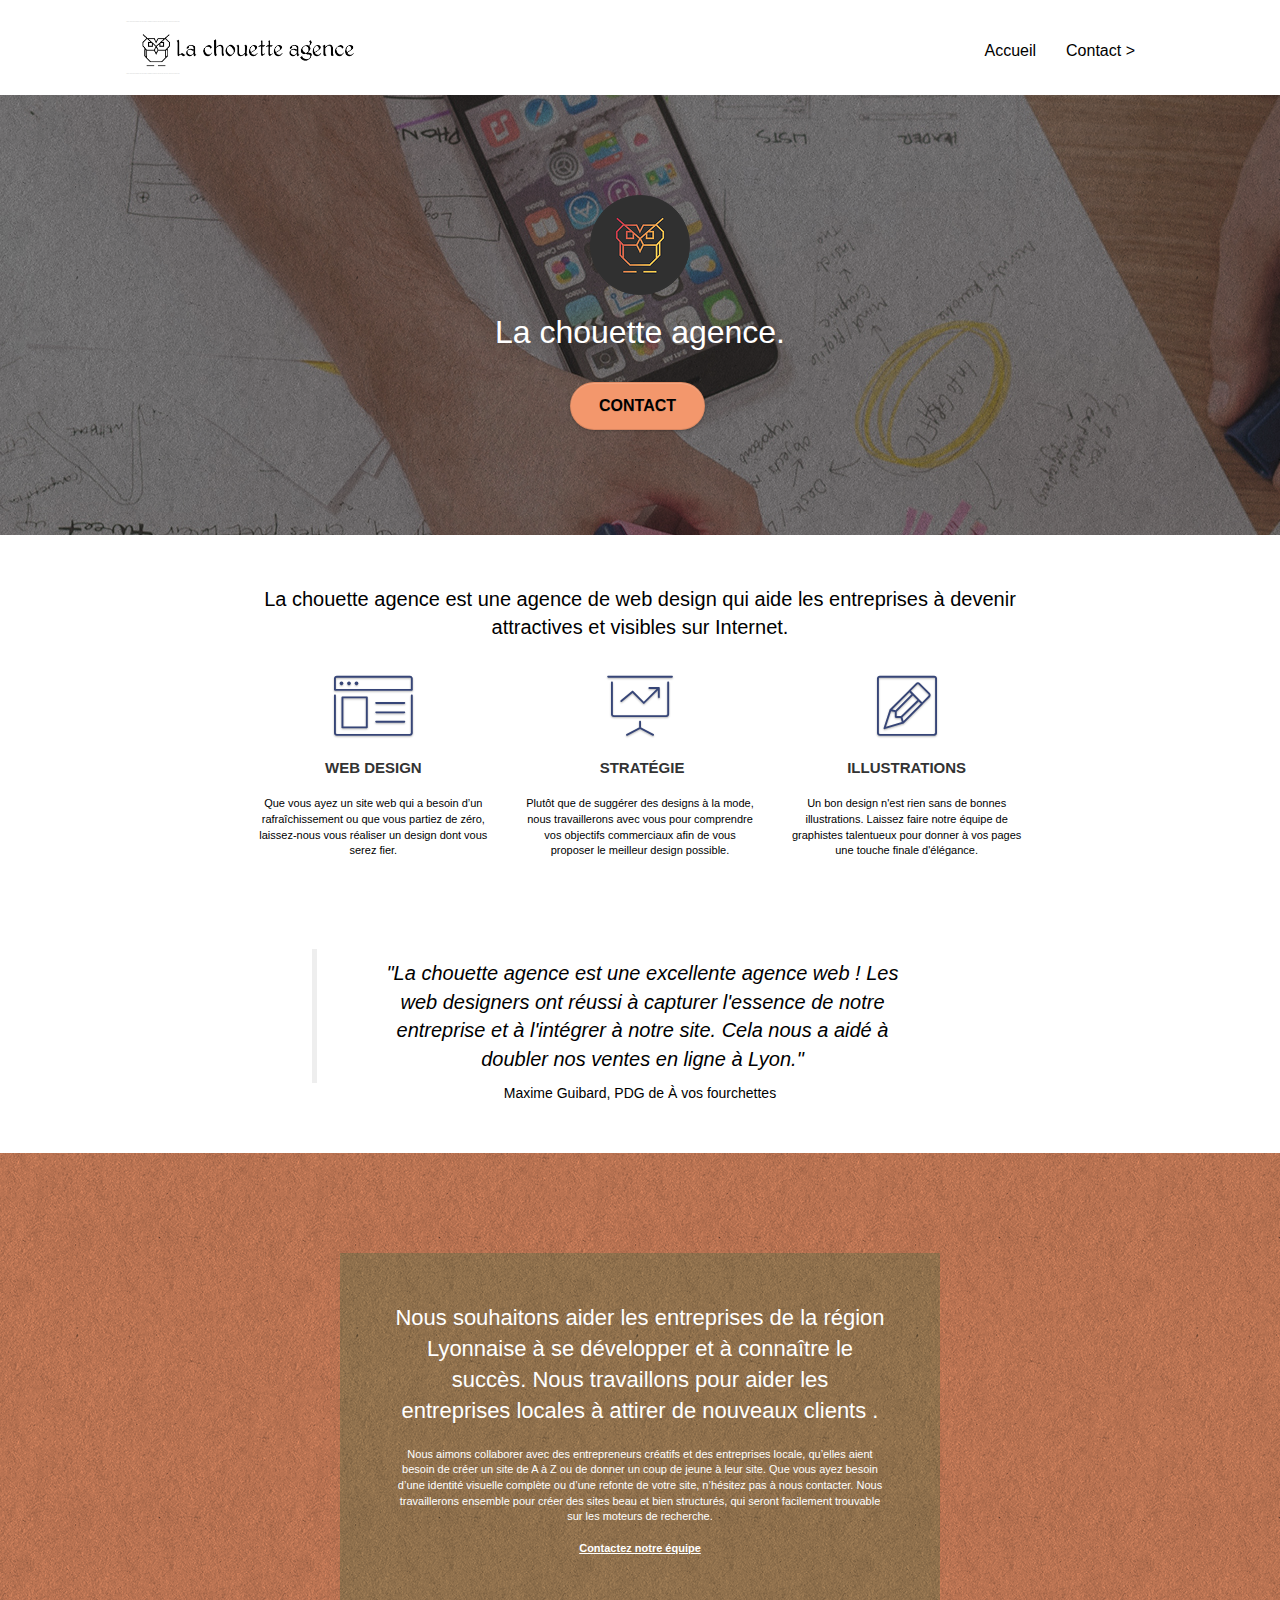
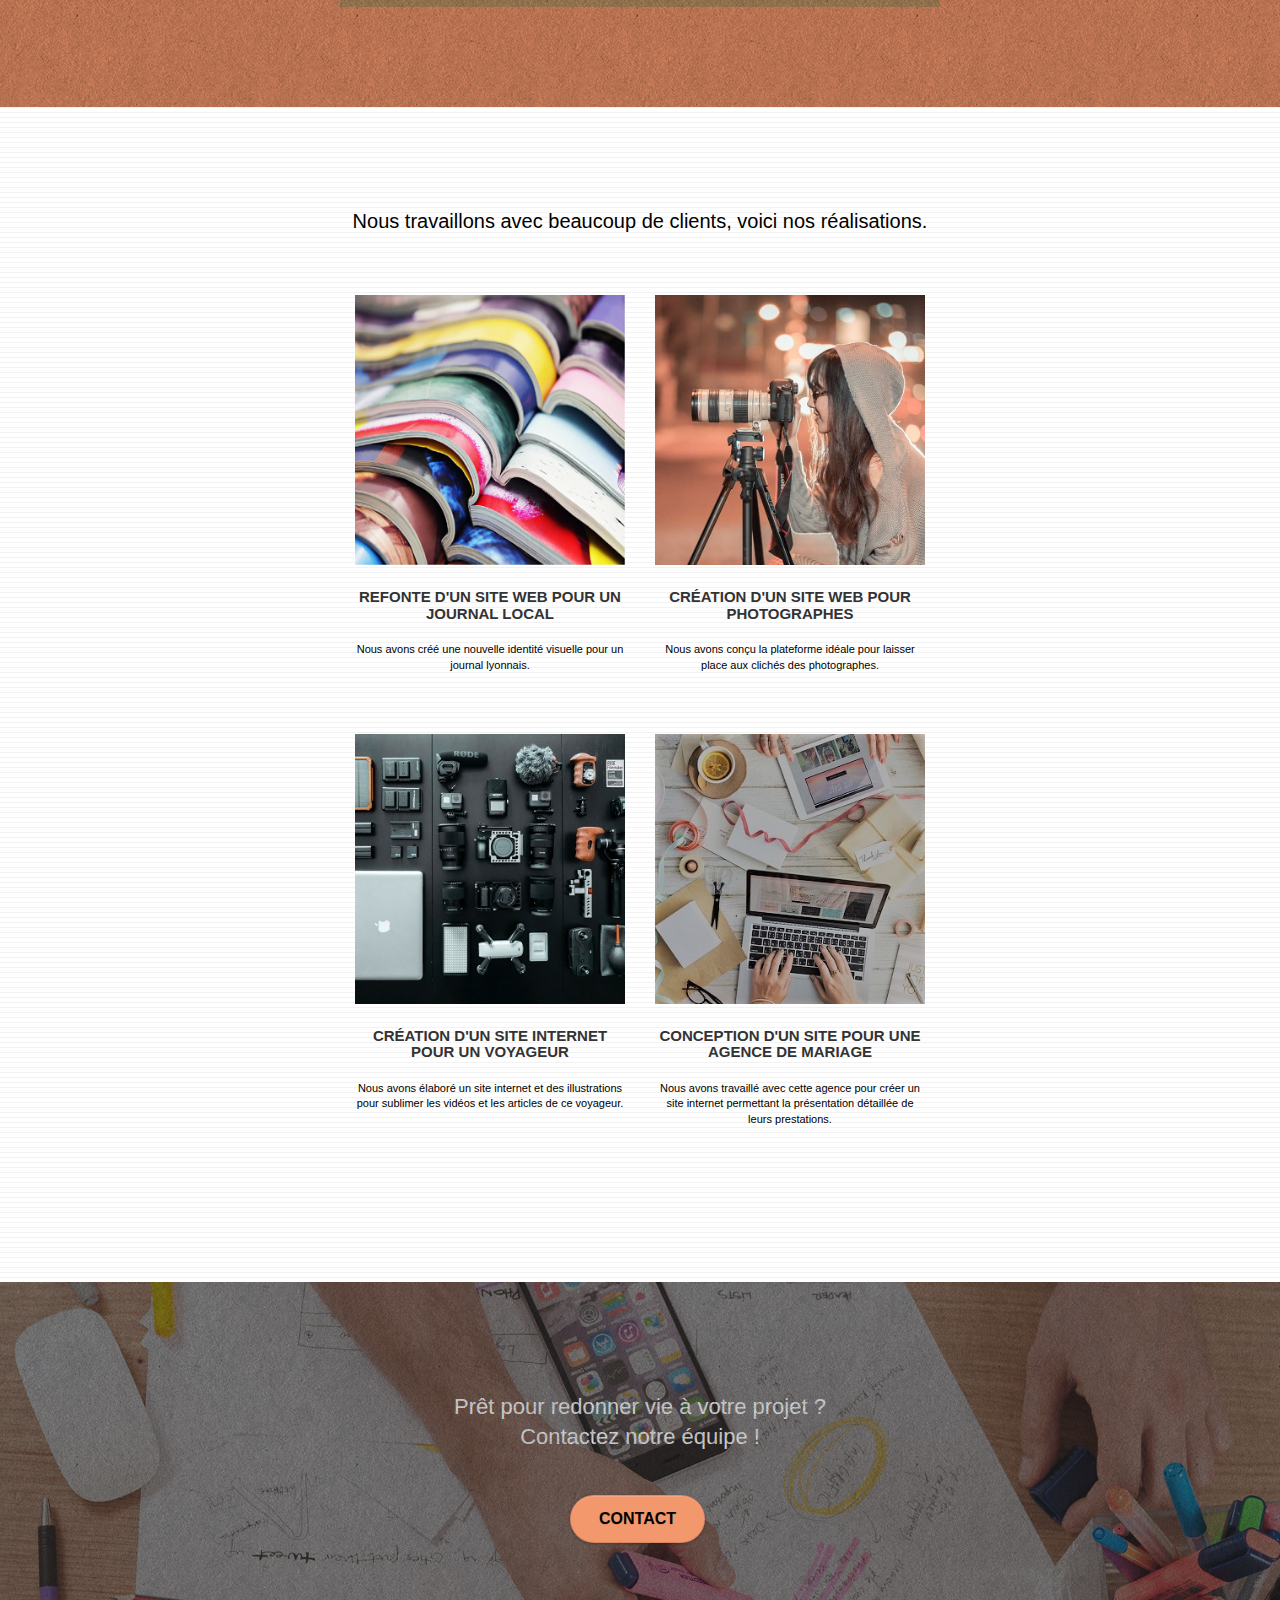
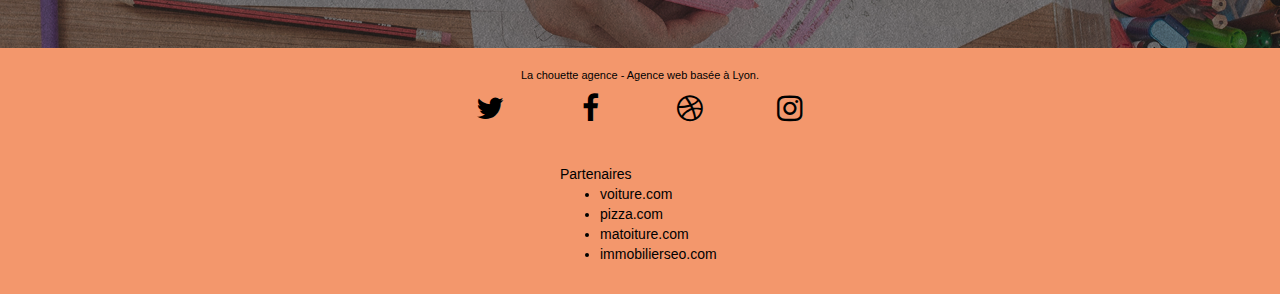
==== commit 7d771ee0: "Suppression des liens inutiles dans le footer" ====
--- a/index.html
+++ b/index.html
@@ -255,8 +255,8 @@
 					</div>
 					<div class="keywords" style="color:#F3976C;">Agence web à paris, stratégie web, web design, illustrations, design de site web, site web, web, internet, site internet, site</div>
 				</div>
-				<div class="row">
-					<div class="col-sm-4">
+				<div class="row social">
+					<div class="col-sm-6-1">
 						Partenaires
 							<ul>
 								<li><a href="voiture.com">voiture.com</a></li>
@@ -265,34 +265,6 @@
 								<li><a href="immobilierseo.com">immobilierseo.com</a></li>
 							</ul>		
 					</div>
-					<div class="col-sm-4">
-						Annuaires liste 1
-						<ul>
-							<li><a href="annuaireagence.com">annuaireagence.com</a></li>
-							<li><a href="annuaireseo.com">annuaireseo.com</a></li>
-							<li><a href="annuairemarketing.com">annuairemarketing.com</a></li>
-							<li><a href="123seoture.com">123seo.com</a></li>
-							<li><a href="123site.com">123site.com</a></li>
-							<li><a href="annuairewordpress.com">annuairewordpress.com</a></li>
-							<li><a href="listeagence.com">listeagence.com</a></li>
-							<li><a href="meilleuresagencesparis.com">meilleuresagencesparis.com</a></li>
-							<li><a href="listeseo.com">listeseo.com</a></li>
-						</ul>
-					</div>
-					<div class="col-sm-4">
-						Annuaires liste 2
-						<ul>
-							<li><a href="betterseo.com">betterseo.com</a></li>
-							<li><a href="ameliorerseo.com">ameliorerseo.com</a></li>
-							<li><a href="seojuicelien.com">seojuicelien.com</a></li>
-							<li><a href="meilleursliens.com">meilleursliens.com</a></li>
-							<li><a href="liensagogo.com">liensagogo.com</a></li>
-							<li><a href="backlink.com">backlink.com</a></li>
-							<li><a href="linkjuiceannuaire.com">linkjuiceannuaire.com</a></li>
-							<li><a href="remontersurgoogle.com">remontersurgoogle.com</a></li>
-							<li><a href="vraiseofiable.com">vraiseofiable.com</a></li>
-						</ul>
-					</div>
 				</div>
 			</div>
 		</div>
--- a/style.css
+++ b/style.css
@@ -195,7 +195,7 @@
 
 .d-bloc .panel,
 .l-bloc {
-    color: rgba(0, 0, 0, .5);
+    color: rgba(0, 0, 0, 1);
 }
 
 .d-bloc .panel button:hover,
@@ -456,8 +456,8 @@
 .btn-d,
 .btn-d:hover,
 .btn-d:focus {
-    color: #FFF;
-    background: rgba(0, 0, 0, .3);
+    color: #000;
+    background: #F3976C;
 }
 
 button {
@@ -756,7 +756,7 @@
 }
 
 .black{
-    color: : #000000;
+    color: #000000;
 }
 
 .portfolio-thumb {
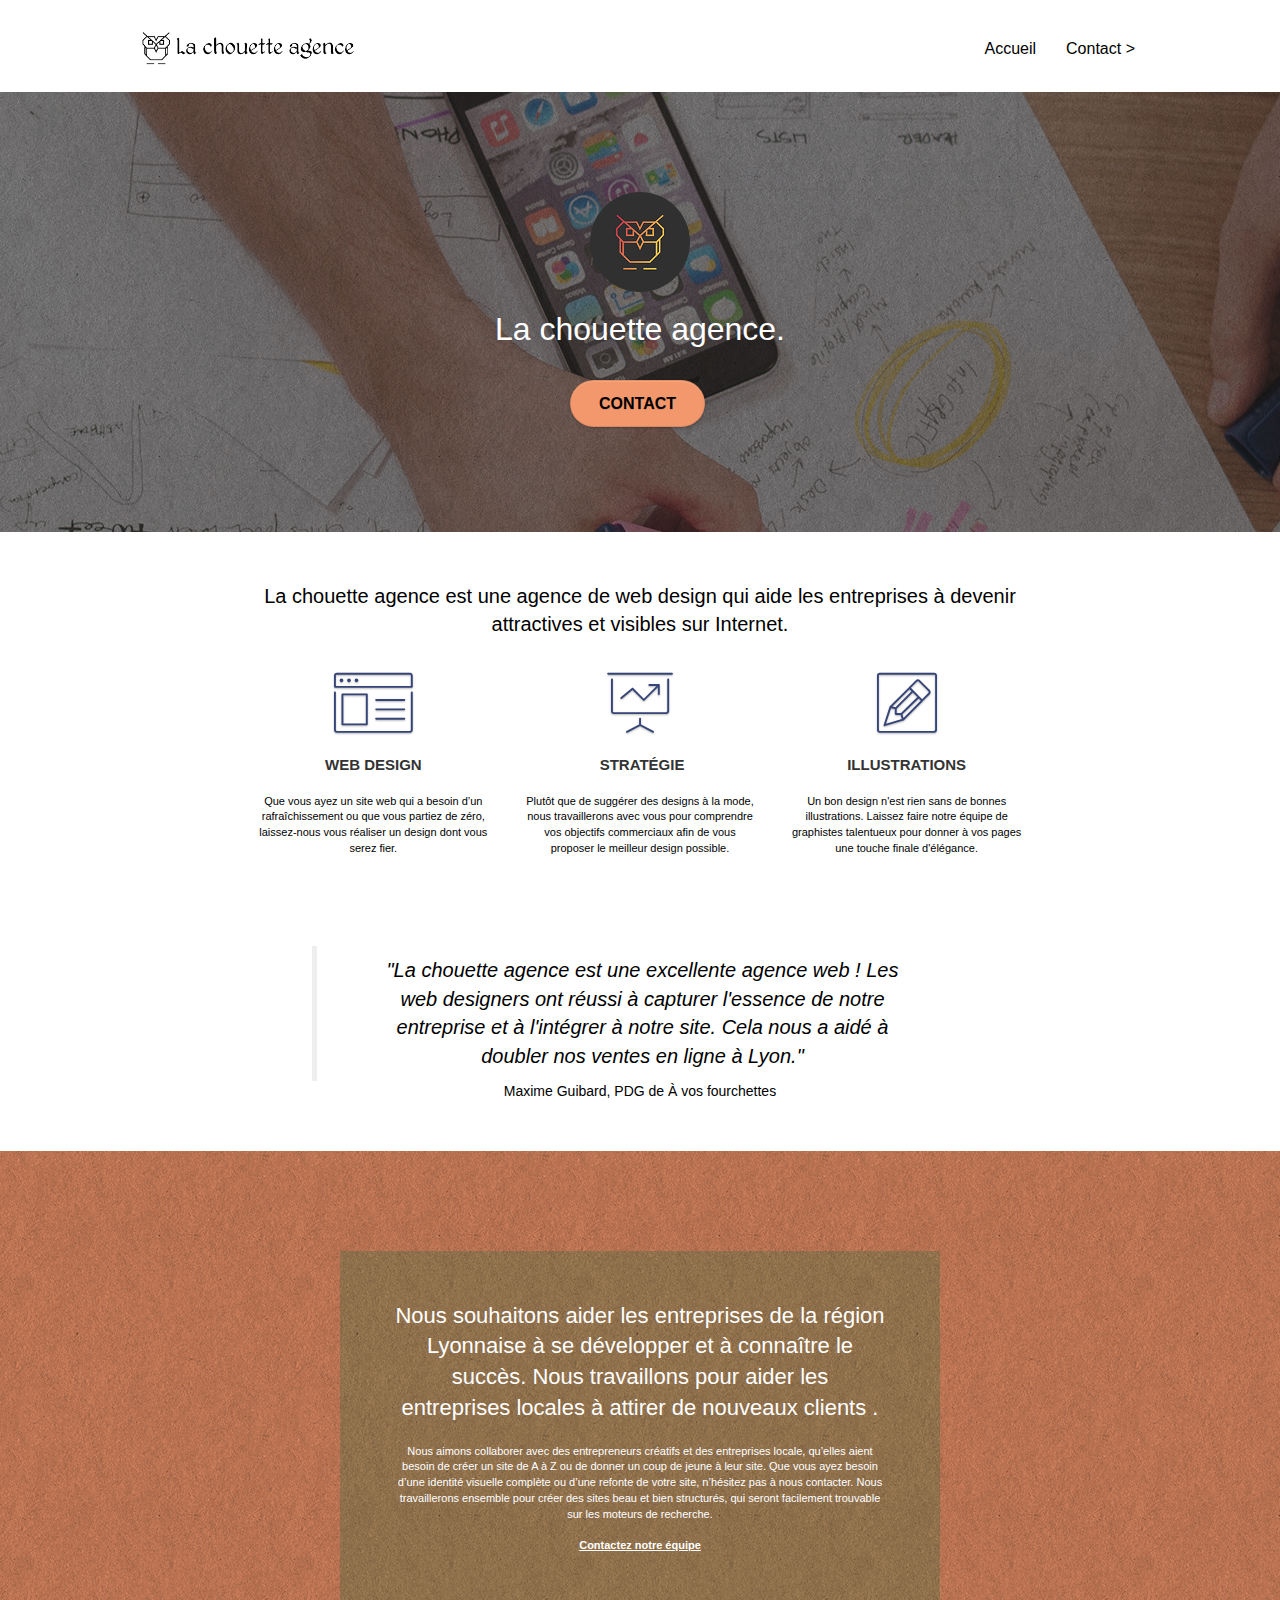
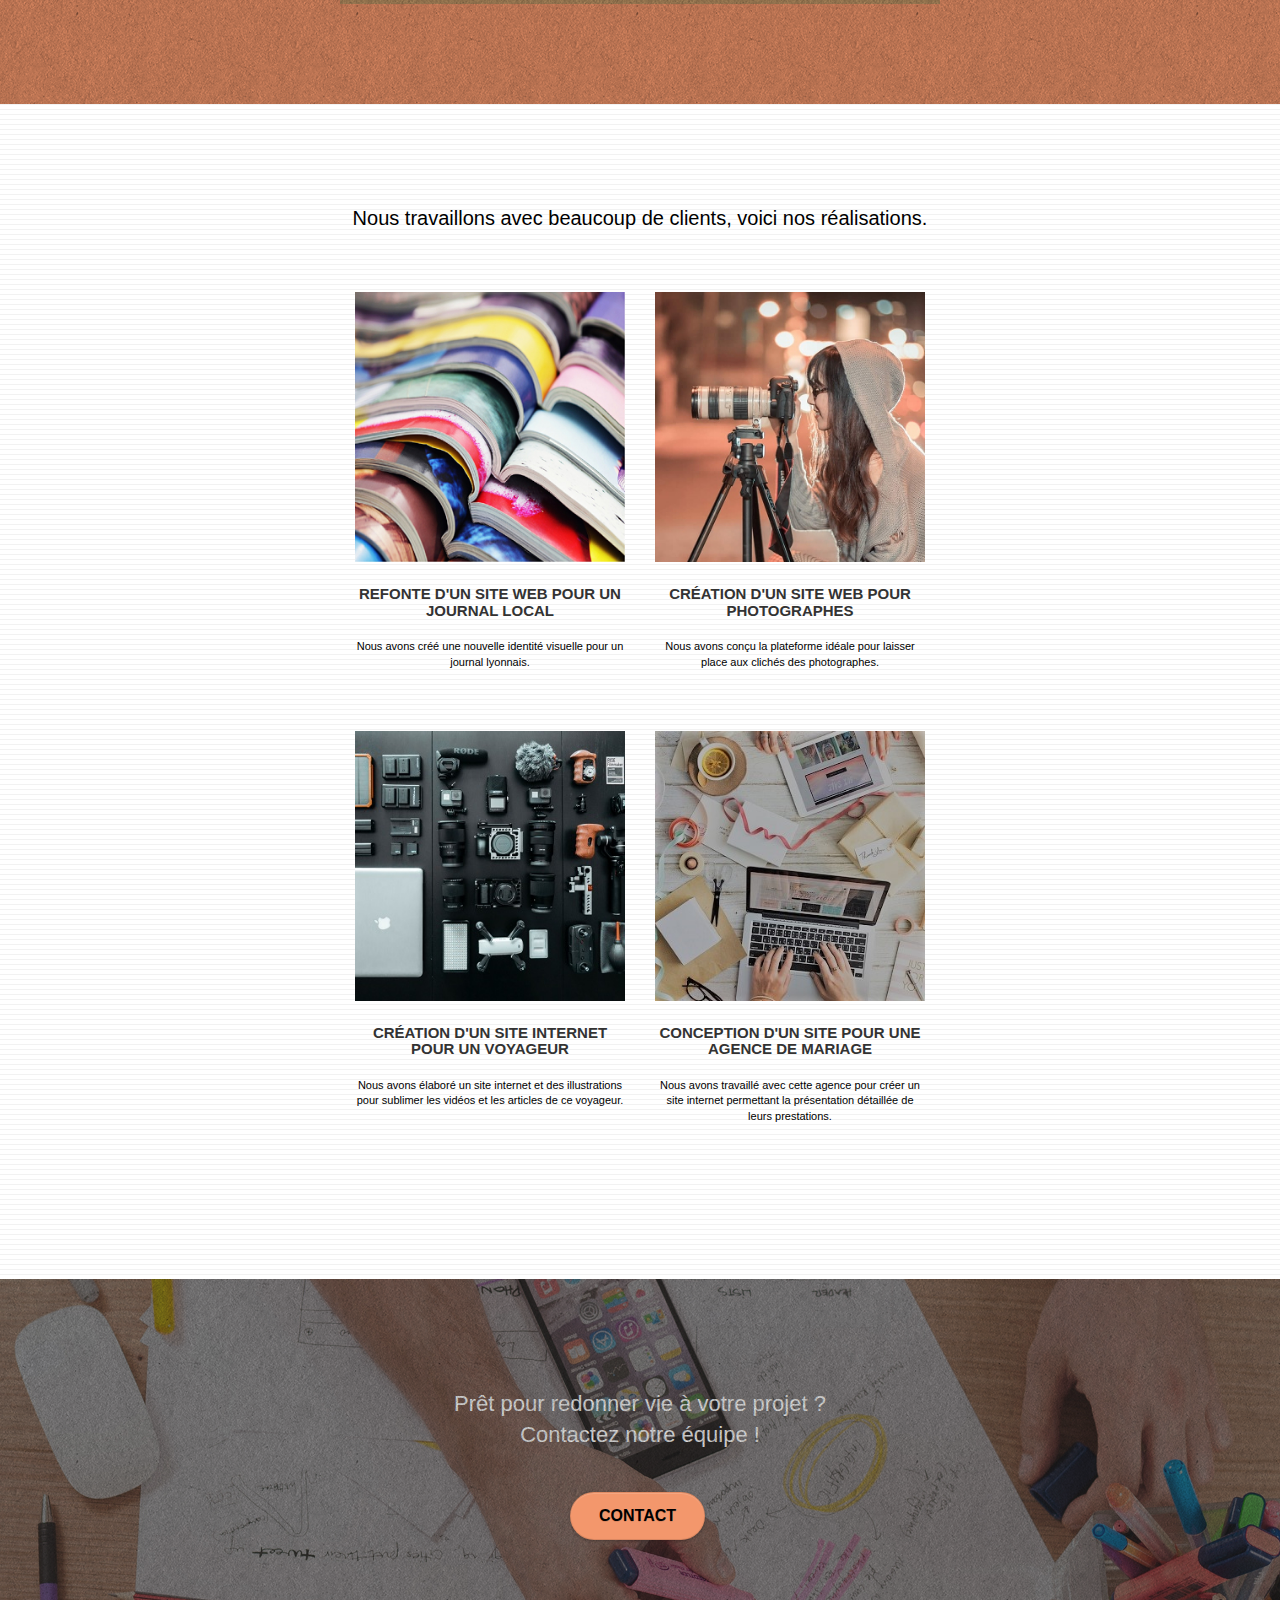
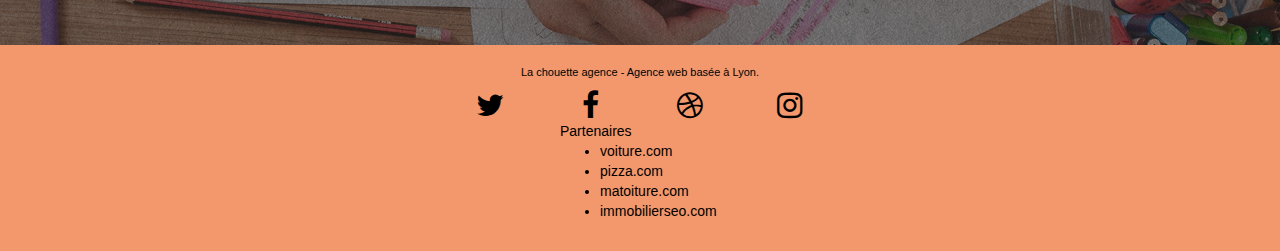
==== commit 56c2e0a9: "Suppression des div avec Keywords" ====
--- a/index.html
+++ b/index.html
@@ -2,7 +2,7 @@
 <html lang="fr">
 <head>
     <meta charset="utf-8">
-    <meta name="keywords" content="seo, google, site web, site internet, agence design paris, agence design, agence design,agence design,agence design,agence design,agence design,agence design,agence design,agence design">
+    <meta name="keywords" content="site web, site internet, agence design lyon,agence design, web design, web, internet, agence web, pays lyonnais, illustrations, lyon">
     <meta name="description" content="">
     <meta name="viewport" content="width=device-width, initial-scale=1.0, viewport-fit=cover">
     <link rel="shortcut icon" type="image/png" href="favicon.jpg">
@@ -37,9 +37,7 @@
 
 		<nav class="navbar row">
 			<div class="navbar-header">
-				<div class="keywords" style="color:#cccccc;font-size:1px;">Agence web à paris, stratégie web, web design, illustrations, design de site web, site web, web, internet, site internet, site</div>
 				<a class="navbar-brand" href="index.html"><img src="img/la-chouette-agence.png" alt="Logo et titre La chouette agence" height="40" /></a>
-				<div class="keywords" style="color:#cccccc;font-size:1px;">Agence web à paris, stratégie web, web design, illustrations, design de site web, site web, web, internet, site internet, site</div>
 				<button id="nav-toggle" type="button" class="ui-navbar-toggle navbar-toggle" data-toggle="collapse" data-target=".navbar-1">
 					<span class="sr-only">Toggle navigation</span><span class="icon-bar"></span><span class="icon-bar"></span><span class="icon-bar"></span>
 				</button>
@@ -253,7 +251,6 @@
 							<a class="social" href="index.html"><span class="fa fa-instagram icon-md"></span></a>
 						</div>
 					</div>
-					<div class="keywords" style="color:#F3976C;">Agence web à paris, stratégie web, web design, illustrations, design de site web, site web, web, internet, site internet, site</div>
 				</div>
 				<div class="row social">
 					<div class="col-sm-6-1">
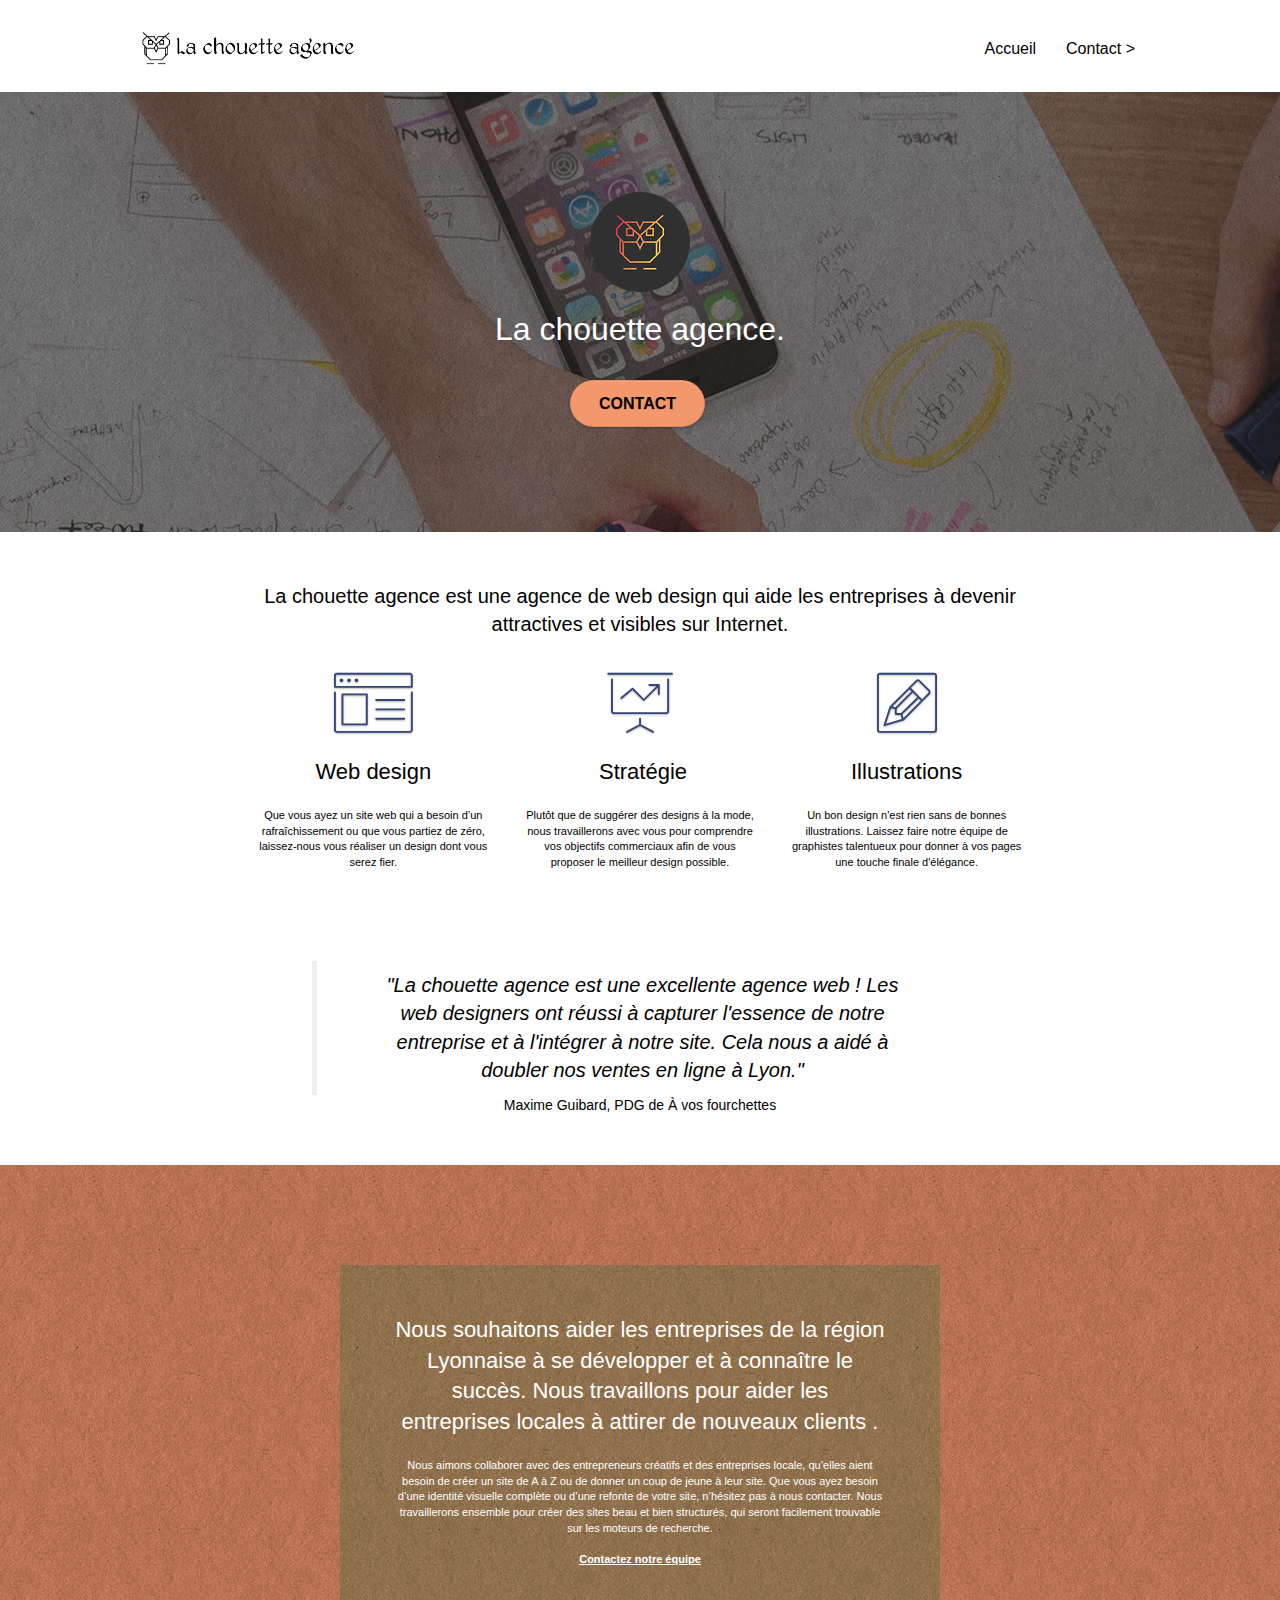
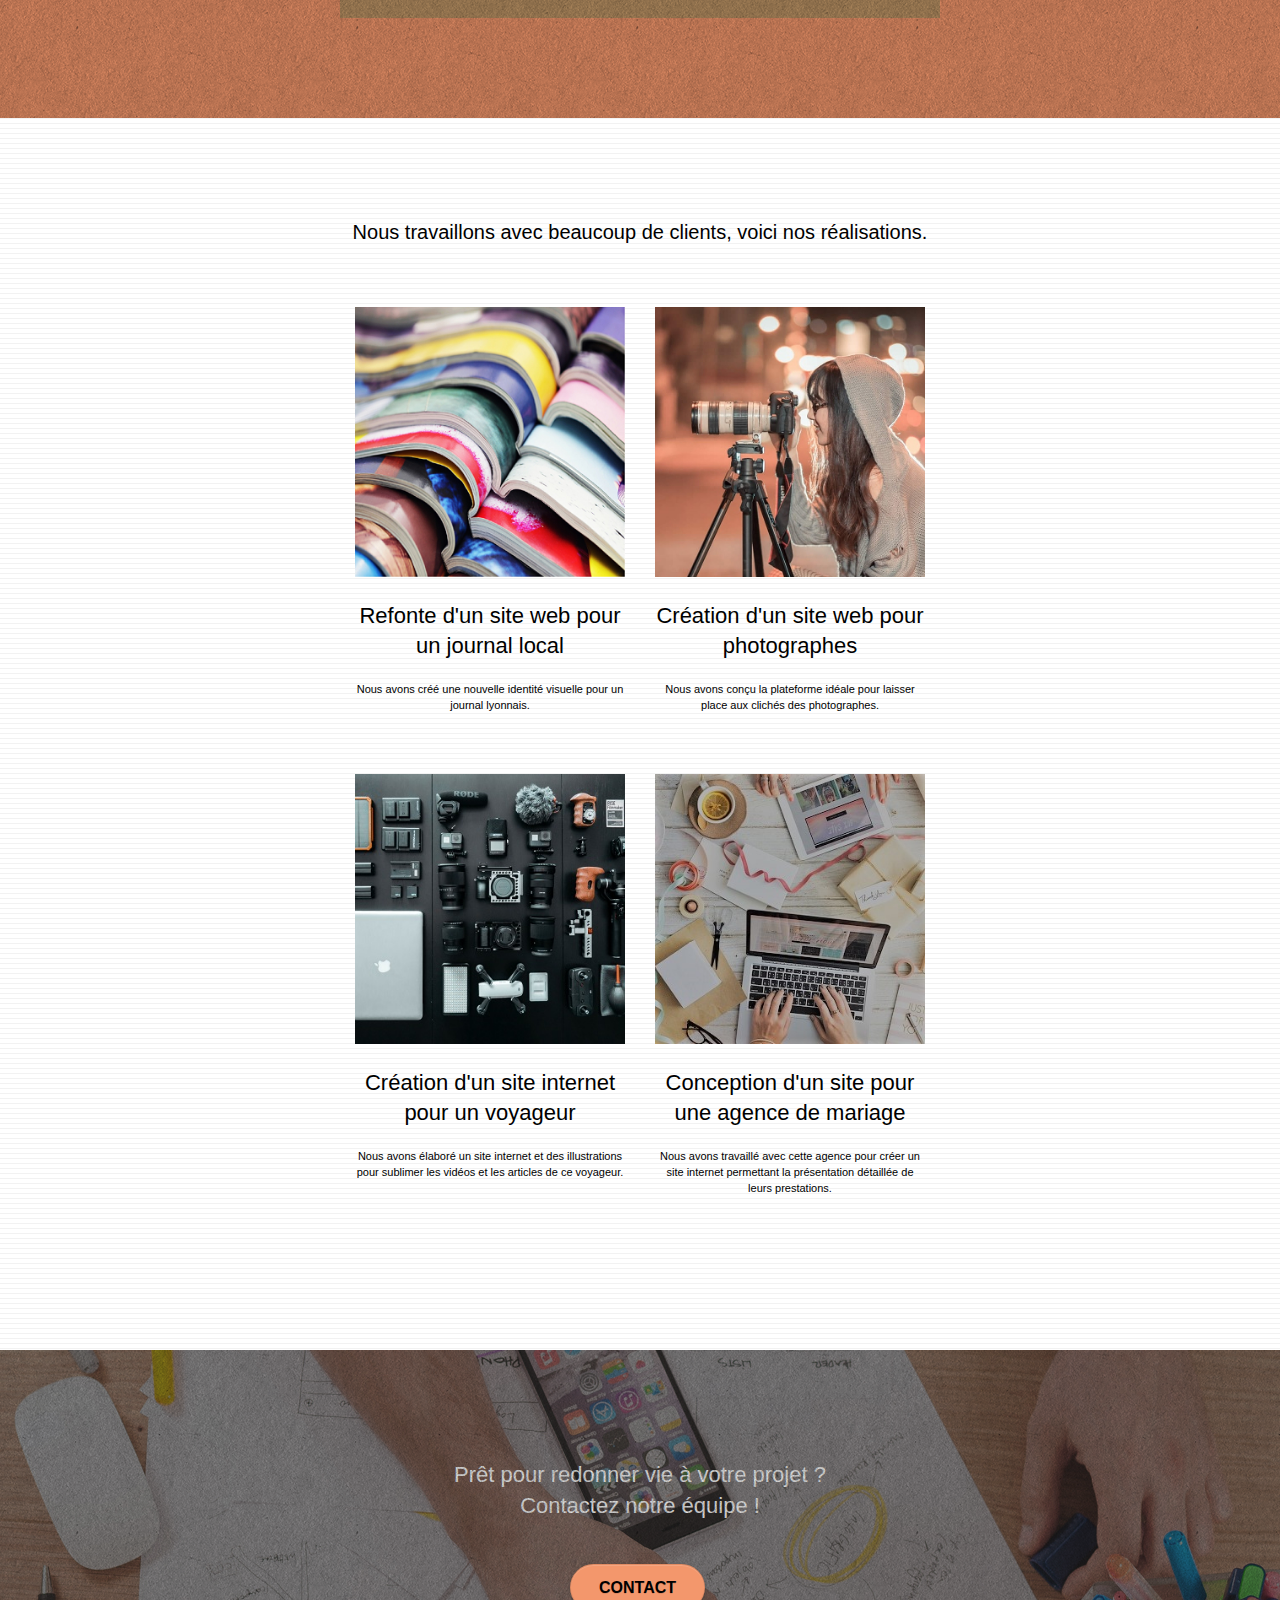
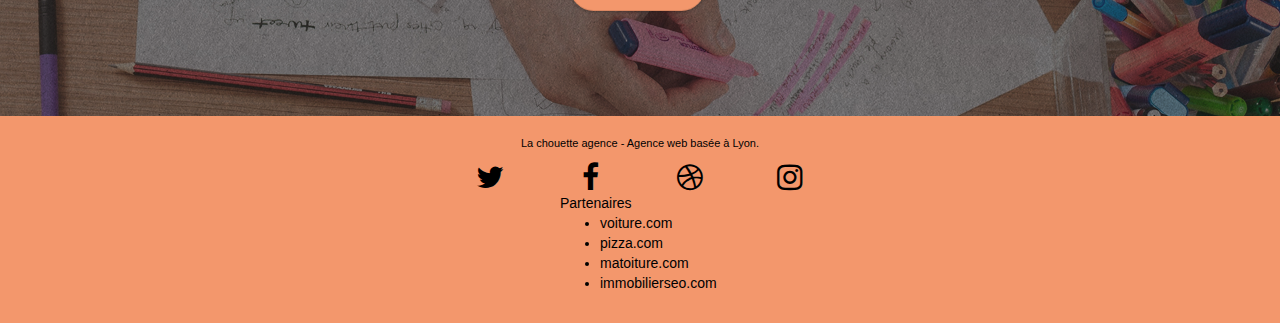
==== commit 37901655: "Correction des titres" ====
--- a/index.html
+++ b/index.html
@@ -2,8 +2,8 @@
 <html lang="fr">
 <head>
     <meta charset="utf-8">
-    <meta name="keywords" content="site web, site internet, agence design lyon,agence design, web design, web, internet, agence web, pays lyonnais, illustrations, lyon">
-    <meta name="description" content="">
+    <meta name="keywords" content="Entre prise web design, site web, site internet, agence design lyon,agence design, web design, web, internet, agence web, pays lyonnais, illustrations, lyon">
+    <meta name="description" content="Agence web qui souhaite aider les entreprises de la région lyonnaise à créer ou améliorer leur site web pour les rendre plus attractives.">
     <meta name="viewport" content="width=device-width, initial-scale=1.0, viewport-fit=cover">
     <link rel="shortcut icon" type="image/png" href="favicon.jpg">
     
@@ -90,9 +90,9 @@
 				<div class="text-center">
 					<span class="et-icon-browser sm-shadow icon-dark-slate-blue icons icon-lg"></span>
 				</div>
-				<h3 class="mg-md text-center">
+				<h2 class="mg-md text-center">
 					Web design
-				</h3>
+				</h2>
 				<p class="text-center ">
 					Que vous ayez un site web qui a besoin d&rsquo;un rafraîchissement ou que vous partiez de zéro, laissez-nous vous réaliser un design dont vous serez fier.
 				</p>
@@ -101,9 +101,9 @@
 				<div class="text-center">
 					<span class="et-icon-presentation sm-shadow icon-dark-slate-blue icons icon-lg"></span>
 				</div>
-				<h3 class="mg-md text-center">
+				<h2 class="mg-md text-center">
 					&nbsp;Stratégie
-				</h3>
+				</h2>
 				<p class="text-center ">
 					Plutôt que de suggérer des designs à la mode, nous travaillerons avec vous pour comprendre vos objectifs commerciaux afin de vous proposer le meilleur design possible.<br>
 				</p>
@@ -112,9 +112,9 @@
 				<div class="text-center">
 					<span class="et-icon-edit sm-shadow icon-dark-slate-blue icons icon-lg"></span>
 				</div>
-				<h3 class="mg-md text-center">
+				<h2 class="mg-md text-center">
 					Illustrations
-				</h3>
+				</h2>
 				<p class="text-center ">
 					Un bon design n'est rien sans de bonnes illustrations. Laissez faire notre équipe de graphistes talentueux pour donner à vos pages une touche finale d'élégance.
 				</p>
@@ -166,18 +166,18 @@
 		<div class="row tight-width-whitespace portfolio-row">
 			<div class="col-sm-6">
 				<a href="#" data-lightbox="img/1.jpg" data-gallery-id="gallery-1" data-caption="Refonte d'un site web pour un journal local" data-frame="snapshot-lb"><img src="img/1.jpg" alt="Image du site d'un journal représentant des revues ouvertes" class="img-responsive portfolio-thumb" /></a>
-				<h3 class="mg-md text-center">
+				<h2 class="mg-md text-center">
 					Refonte d'un site web pour un journal local
-				</h3>
+				</h2>
 				<p class="text-center">
 					Nous avons créé une nouvelle identité visuelle pour un journal lyonnais.
 				</p>
 			</div>
 			<div class="col-sm-6">
 				<a href="#" data-lightbox="img/2.jpg" data-gallery-id="gallery-1" data-caption="Création d'un site web pour photographes" data-frame="snapshot-lb"><img src="img/2.jpg" class="img-responsive portfolio-thumb" alt="Image d'un site web pour photographes représentant une photograpge prenant un cliché" /></a>
-				<h3 class="mg-md text-center">
+				<h2 class="mg-md text-center">
 					Création d'un site web pour photographes
-				</h3>
+				</h2>
 				<p class="text-center">
 					Nous avons conçu la plateforme idéale pour laisser place aux clichés des photographes.
 				</p>
@@ -186,18 +186,18 @@
 		<div class="row tight-width-whitespace portfolio-row">
 			<div class="col-sm-6">
 				<a href="#" data-lightbox="img/3.jpg" data-gallery-id="gallery-1" data-caption="Création d'un site internet pour un voyageur" data-frame="snapshot-lb"><img src="img/3.jpg" class="img-responsive portfolio-thumb" alt="Image d'un site web pour voyageur représentant une sacoche contenant divers appareils informatiques"/></a>
-				<h3 class="mg-md text-center">
+				<h2 class="mg-md text-center">
 					Création d'un site internet pour un voyageur
-				</h3>
+				</h2>
 				<p class="text-center">
 					Nous avons élaboré un site internet et des illustrations pour sublimer les vidéos et les articles de ce voyageur.
 				</p>
 			</div>
 			<div class="col-sm-6">
 				<a href="#" data-lightbox="img/4.jpg" data-gallery-id="gallery-1" data-caption="Conception d'un site pour une agence de mariage" data-frame="snapshot-lb"><img src="img/4.jpg" class="img-responsive portfolio-thumb" alt="Image d'un site web pour agence de mariage représentant divers objets préparés pour un mariage" /></a>
-				<h3 class="mg-md text-center">
+				<h2 class="mg-md text-center">
 					Conception d'un site pour une agence de mariage
-				</h3>
+				</h2>
 				<p class="text-center">
 					Nous avons travaillé avec cette agence pour créer un site internet permettant la présentation détaillée de leurs prestations.
 				</p>
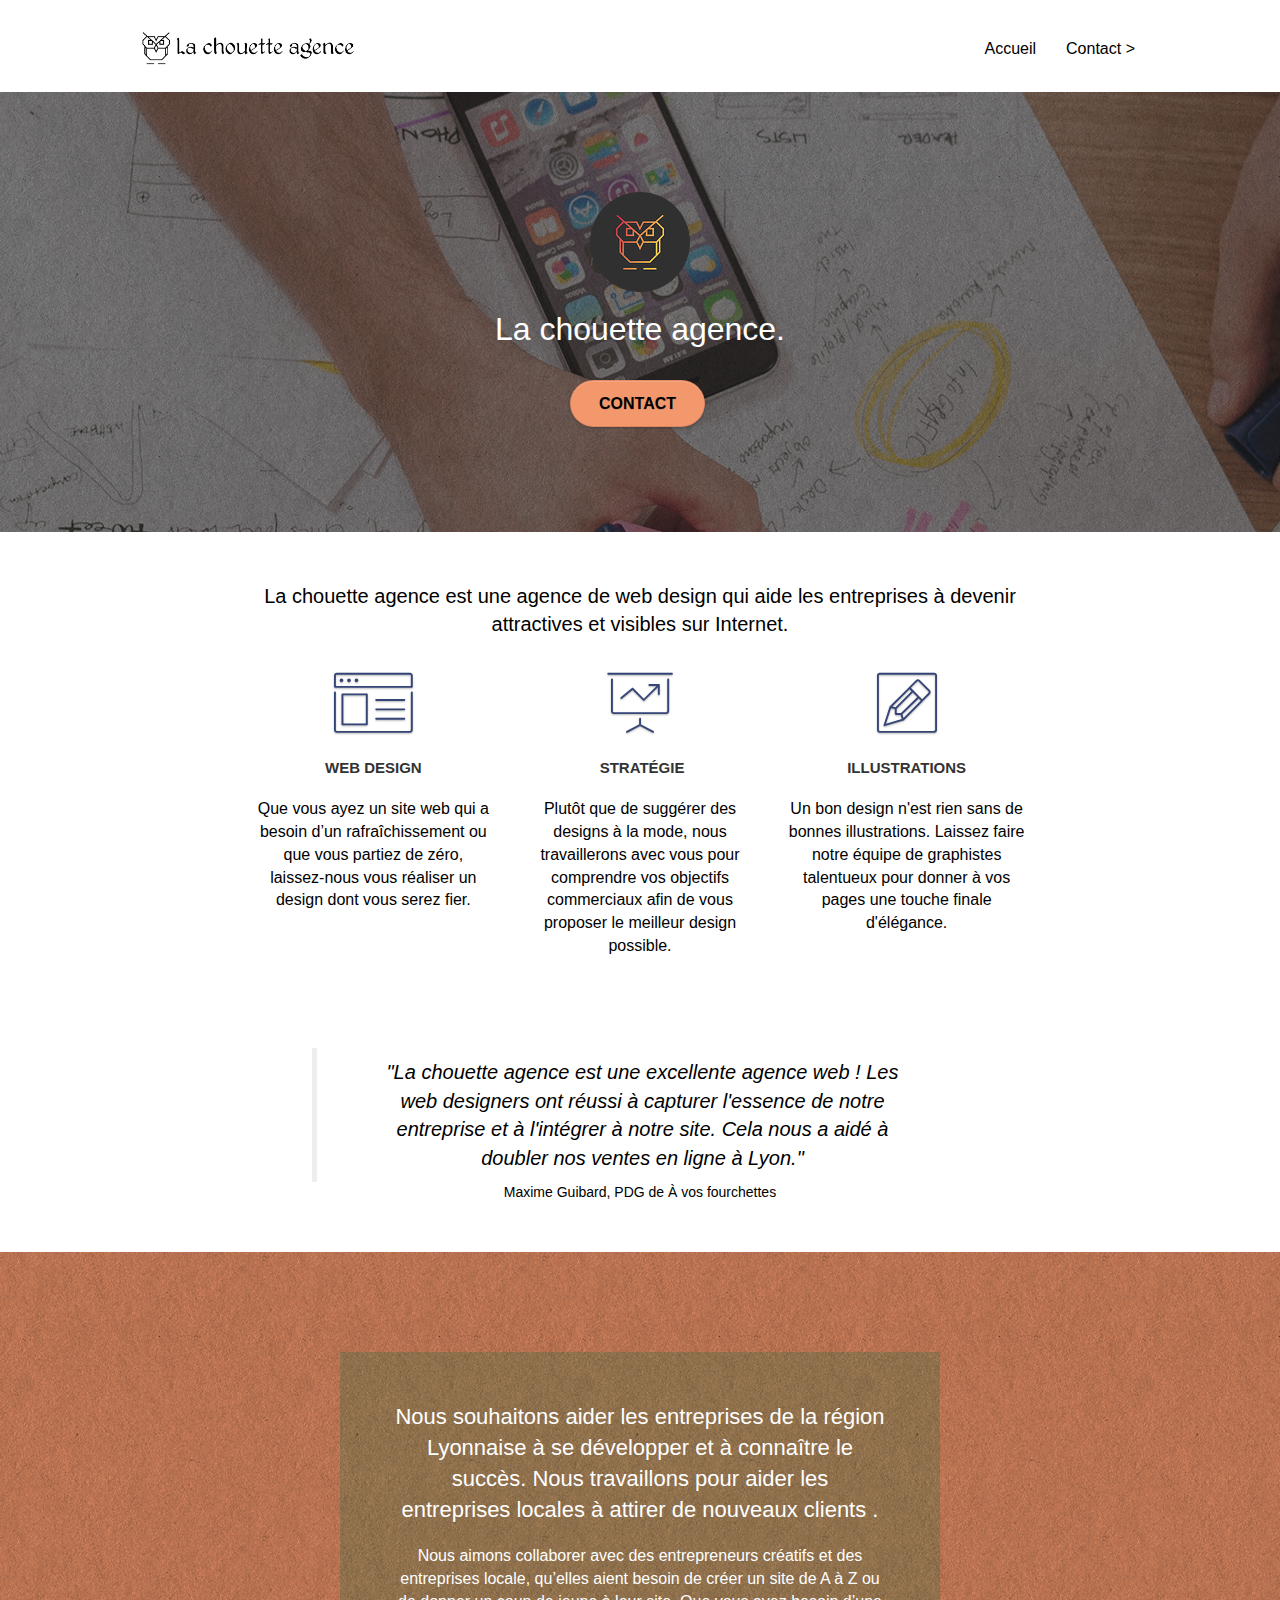
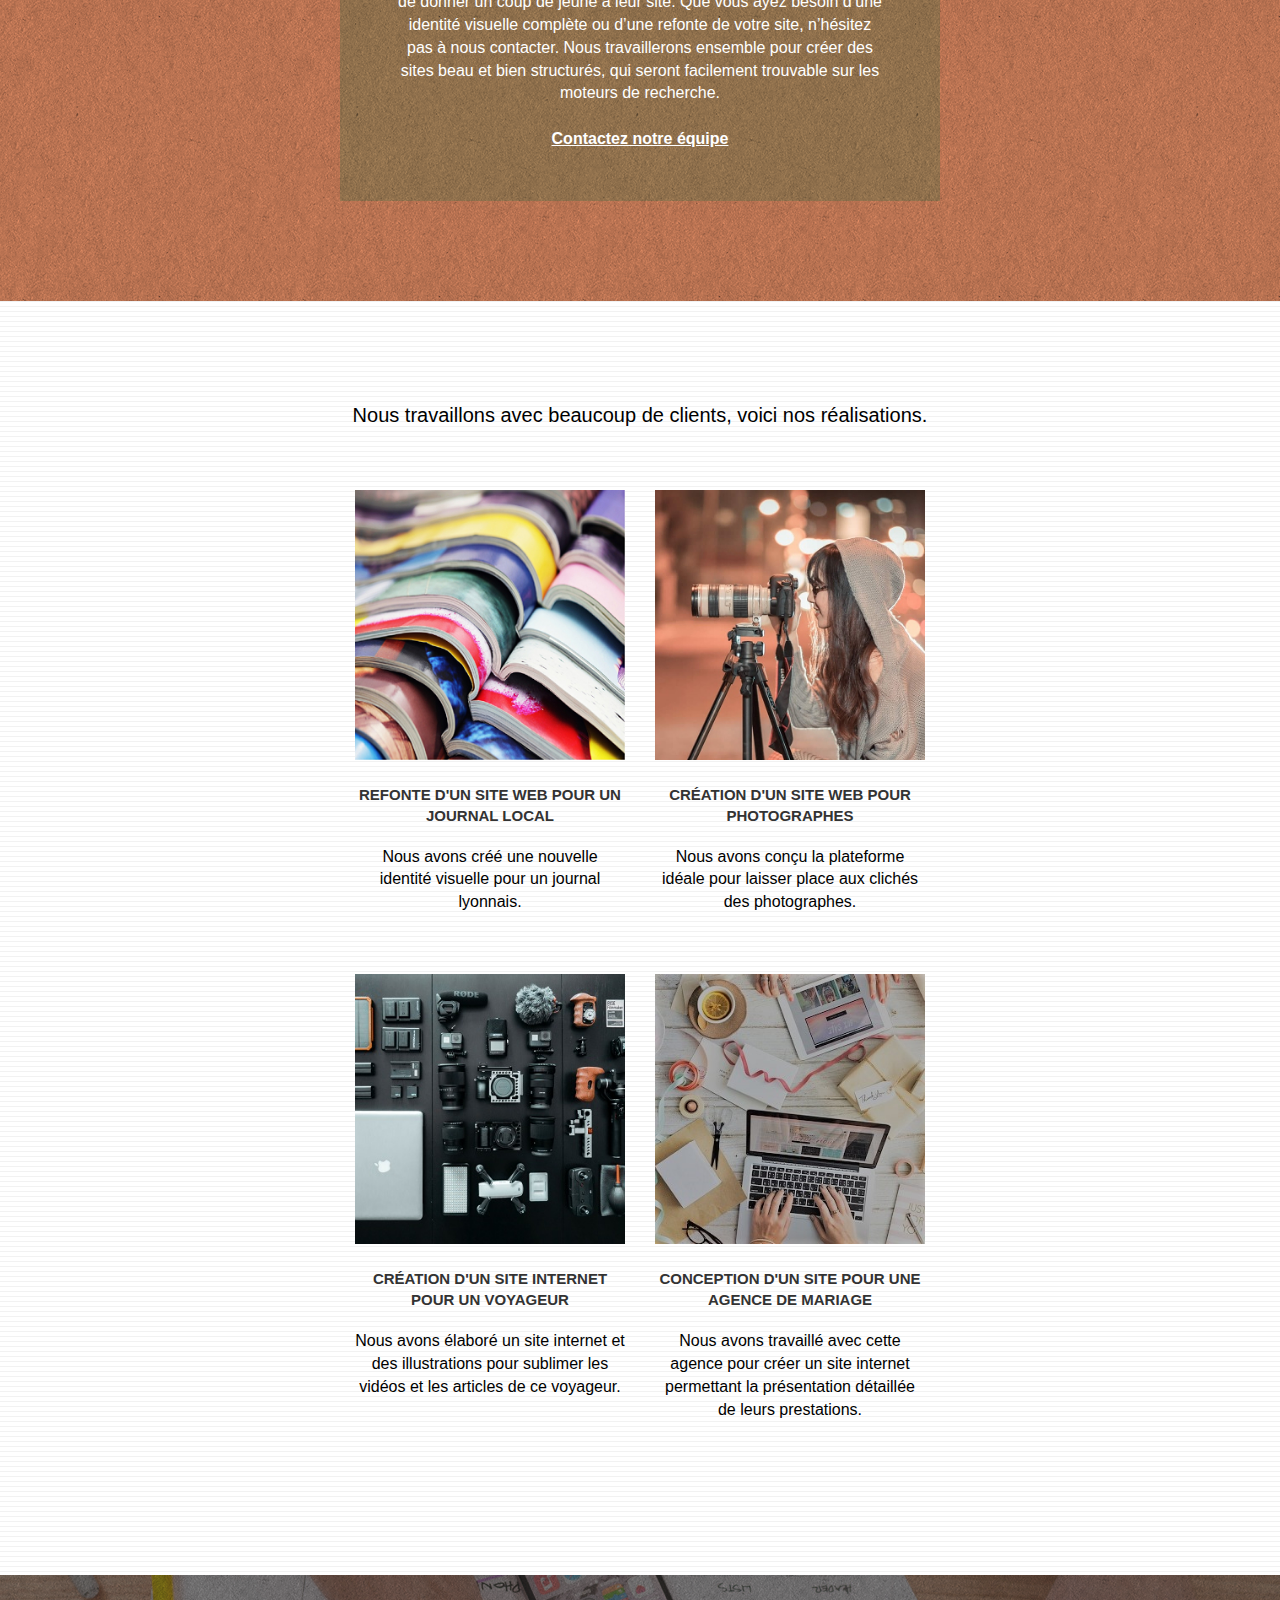
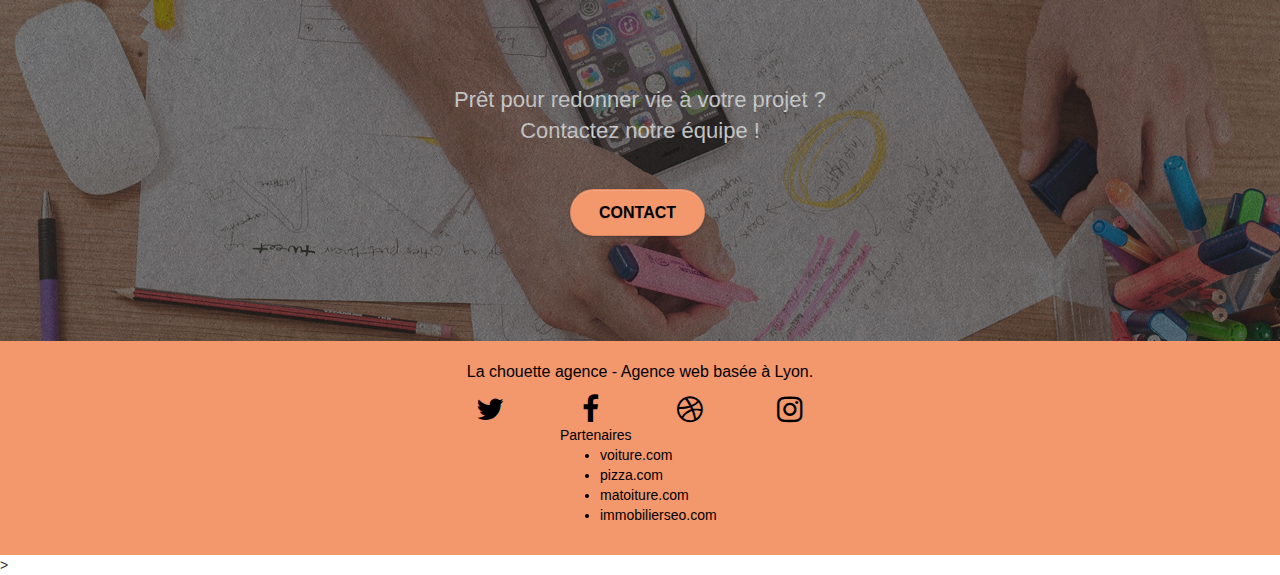
==== commit 296ae626: "Renommage des balises html" ====
--- a/index.html
+++ b/index.html
@@ -31,10 +31,9 @@
 <!-- Principal conteneur -->
 <div class="page-container">
     
-<!-- bloc-0 -->
-<div class="bloc bgc-white l-bloc " id="bloc-0">
+<!-- bloc-0 Header-->
+<header class="bloc bgc-white l-bloc " id="bloc-0">
 	<div class="container bloc-sm">
-
 		<nav class="navbar row">
 			<div class="navbar-header">
 				<a class="navbar-brand" href="index.html"><img src="img/la-chouette-agence.png" alt="Logo et titre La chouette agence" height="40" /></a>
@@ -54,11 +53,13 @@
 			</div>
 		</nav>
 	</div>
-</div>
-<!-- bloc-0 END -->
-
+</header>
+<!-- bloc-0 Header END -->
+
+<!-- main -->
+<main>
 <!-- bloc-1-presentation -->
-<div class="bloc bgc-dark-slate-blue bg-banniere d-bloc bg-t-edge bloc-bg-texture texture-paper b-parallax" id="bloc-1-hero">
+<section class="bloc bgc-dark-slate-blue bg-banniere d-bloc bg-t-edge bloc-bg-texture texture-paper b-parallax" id="bloc-1-hero">
 	<div class="container bloc-lg">
 		<div class="row tight-width-whitespace">
 			<div class="col-sm-12">
@@ -72,11 +73,11 @@
 			</div>
 		</div>
 	</div>
-</div>
+</section>
 <!-- bloc-1-presentation END -->
 
 <!-- bloc-2-services -->
-<div class="bloc bgc-white l-bloc" id="bloc-2-services">
+<section class="bloc bgc-white l-bloc" id="bloc-2-services">
 	<div class="container bloc-md">
 		<div class="row">
 			<div class="col-sm-12 text-center">
@@ -90,7 +91,7 @@
 				<div class="text-center">
 					<span class="et-icon-browser sm-shadow icon-dark-slate-blue icons icon-lg"></span>
 				</div>
-				<h2 class="mg-md text-center">
+				<h2 class="mg-md text-center text-correction">
 					Web design
 				</h2>
 				<p class="text-center ">
@@ -101,7 +102,7 @@
 				<div class="text-center">
 					<span class="et-icon-presentation sm-shadow icon-dark-slate-blue icons icon-lg"></span>
 				</div>
-				<h2 class="mg-md text-center">
+				<h2 class="mg-md text-center text-correction">
 					&nbsp;Stratégie
 				</h2>
 				<p class="text-center ">
@@ -112,10 +113,10 @@
 				<div class="text-center">
 					<span class="et-icon-edit sm-shadow icon-dark-slate-blue icons icon-lg"></span>
 				</div>
-				<h2 class="mg-md text-center">
+				<h2 class="mg-md text-center text-correction">
 					Illustrations
 				</h2>
-				<p class="text-center ">
+				<p class="text-center">
 					Un bon design n'est rien sans de bonnes illustrations. Laissez faire notre équipe de graphistes talentueux pour donner à vos pages une touche finale d'élégance.
 				</p>
 			</div>
@@ -133,11 +134,11 @@
 			</figure>
 		</div>
 	</div>
-</div>
+</section>
 <!-- bloc-2-services END -->
 
 <!-- bloc-3-what-i-do -->
-<div class="bloc tc-white bgc-atomic-tangerine bg-presentation d-bloc bloc-bg-texture texture-paper b-parallax" id="bloc-3-what-i-do">
+<section class="bloc tc-white bgc-atomic-tangerine bg-presentation d-bloc bloc-bg-texture texture-paper b-parallax" id="bloc-3-what-i-do">
 	<div class="container bloc-lg">
 		<div class="row tight-width-whitespace black-background">
 			<div class="col-sm-12">
@@ -150,11 +151,11 @@
 			</div>
 		</div>
 	</div>
-</div>
+</section>
 <!-- bloc-3-what-i-do END -->
 
 <!-- bloc-4-portfolio -->
-<div class="bloc bgc-white bg-lines-h2-bg bg-repeat l-bloc" id="bloc-4-portfolio">
+<section class="bloc bgc-white bg-lines-h2-bg bg-repeat l-bloc" id="bloc-4-portfolio">
 	<div class="container bloc-lg">
 		<div class="row">
 			<div class="col-sm-12 text-center">
@@ -166,7 +167,7 @@
 		<div class="row tight-width-whitespace portfolio-row">
 			<div class="col-sm-6">
 				<a href="#" data-lightbox="img/1.jpg" data-gallery-id="gallery-1" data-caption="Refonte d'un site web pour un journal local" data-frame="snapshot-lb"><img src="img/1.jpg" alt="Image du site d'un journal représentant des revues ouvertes" class="img-responsive portfolio-thumb" /></a>
-				<h2 class="mg-md text-center">
+				<h2 class="mg-md text-center text-correction">
 					Refonte d'un site web pour un journal local
 				</h2>
 				<p class="text-center">
@@ -175,7 +176,7 @@
 			</div>
 			<div class="col-sm-6">
 				<a href="#" data-lightbox="img/2.jpg" data-gallery-id="gallery-1" data-caption="Création d'un site web pour photographes" data-frame="snapshot-lb"><img src="img/2.jpg" class="img-responsive portfolio-thumb" alt="Image d'un site web pour photographes représentant une photograpge prenant un cliché" /></a>
-				<h2 class="mg-md text-center">
+				<h2 class="mg-md text-center text-correction">
 					Création d'un site web pour photographes
 				</h2>
 				<p class="text-center">
@@ -186,7 +187,7 @@
 		<div class="row tight-width-whitespace portfolio-row">
 			<div class="col-sm-6">
 				<a href="#" data-lightbox="img/3.jpg" data-gallery-id="gallery-1" data-caption="Création d'un site internet pour un voyageur" data-frame="snapshot-lb"><img src="img/3.jpg" class="img-responsive portfolio-thumb" alt="Image d'un site web pour voyageur représentant une sacoche contenant divers appareils informatiques"/></a>
-				<h2 class="mg-md text-center">
+				<h2 class="mg-md text-center text-correction">
 					Création d'un site internet pour un voyageur
 				</h2>
 				<p class="text-center">
@@ -195,7 +196,7 @@
 			</div>
 			<div class="col-sm-6">
 				<a href="#" data-lightbox="img/4.jpg" data-gallery-id="gallery-1" data-caption="Conception d'un site pour une agence de mariage" data-frame="snapshot-lb"><img src="img/4.jpg" class="img-responsive portfolio-thumb" alt="Image d'un site web pour agence de mariage représentant divers objets préparés pour un mariage" /></a>
-				<h2 class="mg-md text-center">
+				<h2 class="mg-md text-center text-correction">
 					Conception d'un site pour une agence de mariage
 				</h2>
 				<p class="text-center">
@@ -204,11 +205,11 @@
 			</div>
 		</div>
 	</div>
-</div>
+</section>
 <!-- bloc-4-portfolio END -->
 
 <!-- bloc-5-cta -->
-<div class="bloc bgc-dark-slate-blue bg-banniere d-bloc bloc-bg-texture texture-paper" id="bloc-5-cta">
+<section class="bloc bgc-dark-slate-blue bg-banniere d-bloc bloc-bg-texture texture-paper" id="bloc-5-cta">
 	<div class="container bloc-lg">
 		<div class="row">
 			<h2 class="mg-md text-center tc-white">
@@ -219,11 +220,14 @@
 			</div>
 		</div>
 	</div>
-</div>
+</section>
 <!-- bloc-5-cta END -->
 
+</main>
+<!-- Main END-->
+
 <!-- Footer - bloc-8 -->
-<div class="bloc bgc-atomic-tangerine d-bloc" id="bloc-8">
+<footer class="bloc bgc-atomic-tangerine d-bloc" id="bloc-8">
 	<div class="container bloc-sm">
 		<div class="row">
 			<div class="col-sm-12">
@@ -266,12 +270,10 @@
 			</div>
 		</div>
 	</div>
-</div>
+</footer>>
 <!-- Footer - bloc-8 END -->
 
 </div>
 <!-- Principal conteneur END -->
-    
-
 </body>
-</html>
+</html>--- a/style.css
+++ b/style.css
@@ -693,7 +693,7 @@
 }
 
 p {
-    font-size: 11px;
+    font-size: 16px;
 }
 
 .tight-width-whitespace {
@@ -725,7 +725,7 @@
     line-height: 1.4em;
 }
 
-h3 {
+.text-correction {
     font-size: 15px;
     text-transform: uppercase;
     font-weight: 700;
